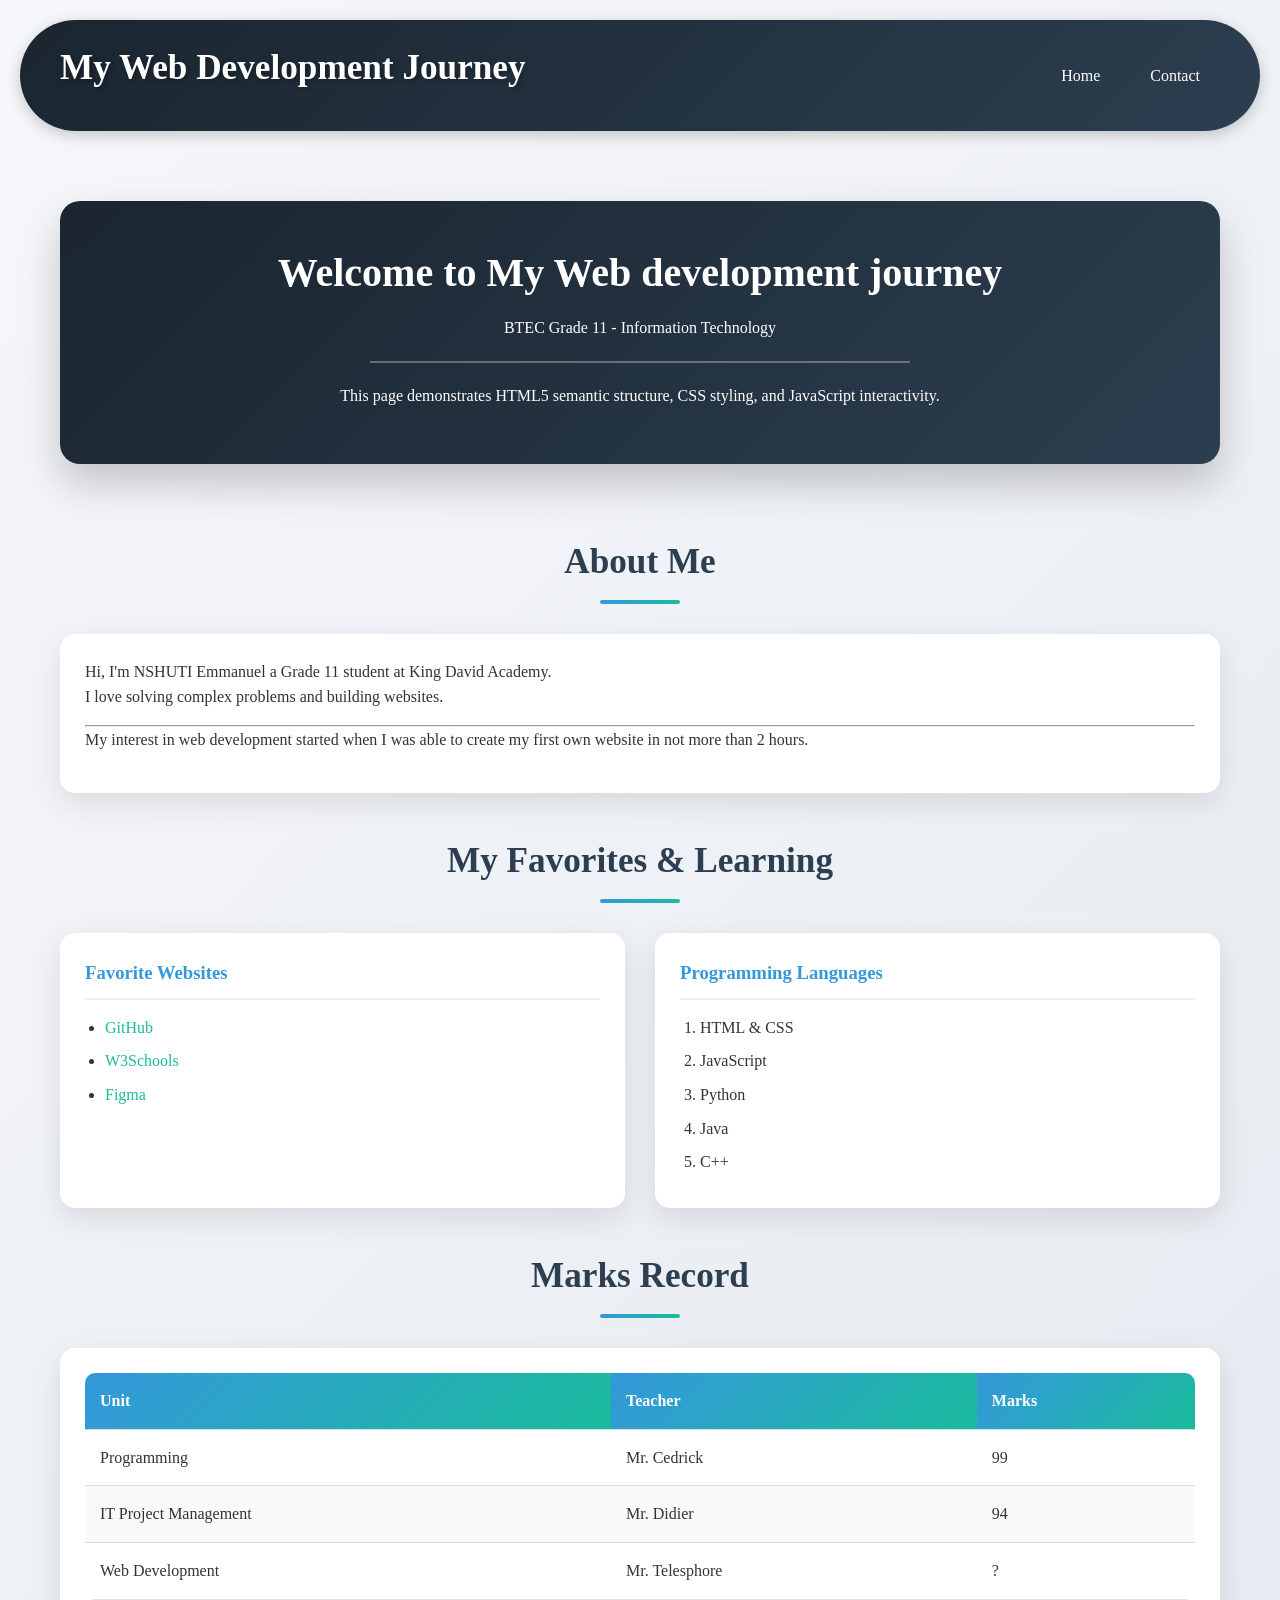
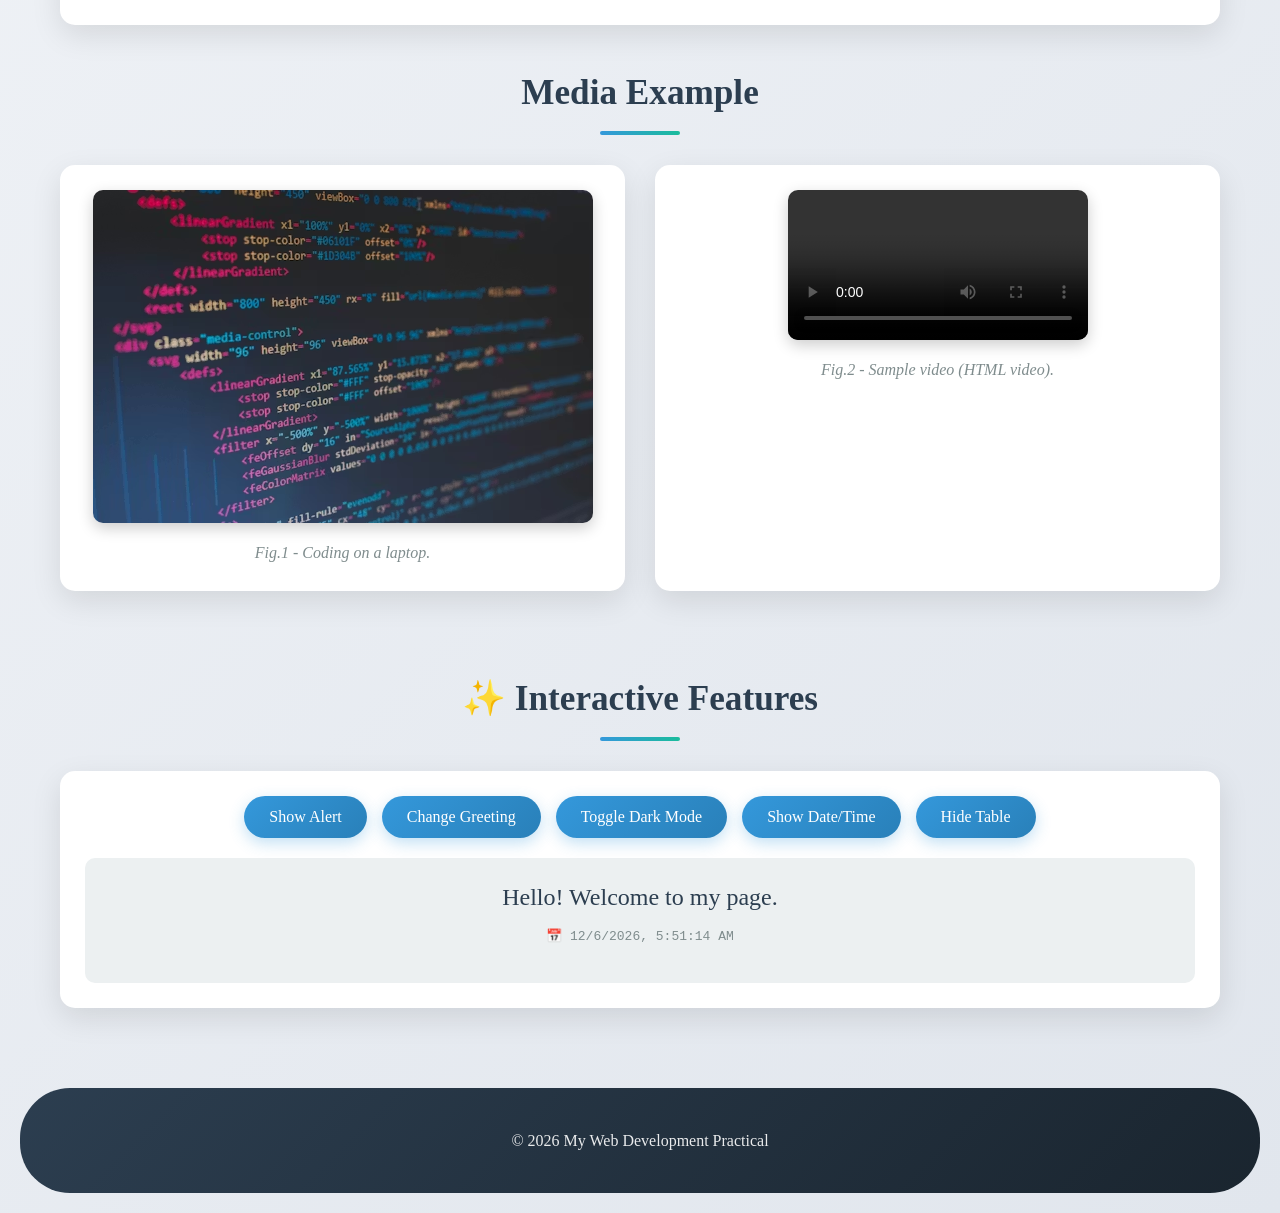
==== index.html @ 808a506c "cch" ====
<!DOCTYPE html>
<html lang="en">
<head>
    <meta charset="UTF-8">
    <meta name="viewport" content="width=device-width, initial-scale=1.0">
    <title>My Web Development Practical</title>
    <link rel="icon" href="fancy.svg" type="image/x-icon">
    <link rel="stylesheet" href="style.css">
</head>
<body>
    <div class="page-wrapper">
        <header>
            <div class="container">
                <div class="header-content">
                    <h1 id="mainTitle">My Web Development Journey</h1> <!-- ID selector used in CSS -->
                    <nav>
                        <ul class="menu"> <!-- Class selector used in CSS -->
                            <li><a href="index.html" title="Home Page">Home</a></li>
                            <li><a href="contact.html" title="Contact Me">Contact</a></li>
                        </ul>
                    </nav>
                </div>
            </div>
        </header>

        <main>
            <!-- Hero Section -->
            <section class="hero">
                <div class="container">
                    <div class="hero-card">
                        <h2>Welcome to My Web development journey</h2>
                        <p> BTEC Grade 11 - Information Technology</p>
                        <hr>
                        <p>This page demonstrates HTML5 semantic structure, CSS styling, and JavaScript interactivity.</p>
                    </div>
                </div>
            </section>

            <!-- About Me Section -->
            <section class="about">
                <div class="container">
                    <div class="section-title">
                        <h2>About Me</h2>
                        <div class="title-underline"></div>
                    </div>
                    <div class="about-content card">
                        <p>Hi, I'm NSHUTI Emmanuel a Grade 11 student at King David Academy.<br>I love solving complex problems and building
                            websites.</p>
                        <hr>
                        <p>My interest in web development started when I was able to create my first own website in not more than 2 hours.</p>
                    </div>
                </div>
            </section>

            <!-- Favorites & Learning Section -->
            <section class="favorites">
                <div class="container">
                    <div class="section-title">
                        <h2>My Favorites & Learning</h2>
                        <div class="title-underline"></div>
                    </div>
                    <div class="favorites-grid">
                        <!-- Card for Favorite Websites -->
                        <div class="card">
                            <h3>Favorite Websites</h3>
                            <ul>
                                <li><a href="https://www.github.com" target="_blank" style="text-decoration: none;">GitHub</a></li>
                                <li><a href="https://www.w3schools.com/" target="_blank" style="text-decoration: none;">W3Schools</a></li>
                                <li><a href="https://www.figma.com/" target="_blank" style="text-decoration: none; ">Figma</a></li>
                            </ul>
                        </div>
                        <!-- Card for Programming Languages -->
                        <div class="card">
                            <h3>Programming Languages</h3>
                            <ol>
                                <li>HTML & CSS</li>
                                <li>JavaScript</li>
                                <li>Python</li>
                                <li>Java</li>
                                <li>C++</li>
                            </ol>
                        </div>
                    </div>
                </div>
            </section>

            <!-- Marks Record Section -->
            <section id="marksSection">
                <div class="container">
                    <div class="section-title">
                        <h2>Marks Record</h2>
                        <div class="title-underline"></div>
                    </div>
                    <div class="table-wrapper card">
                        <table>
                            <thead>
                                <tr>
                                    <th>Unit</th>
                                    <th>Teacher</th>
                                    <th>Marks</th>
                                </tr>
                            </thead>
                            <tbody>
                                <tr>
                                    <td>Programming</td>
                                    <td>Mr. Cedrick</td>
                                    <td>99</td>
                                </tr>
                                <tr>
                                    <td>IT Project Management</td>
                                    <td>Mr. Didier</td>
                                    <td>94</td>
                                </tr>
                                <tr>
                                    <td>Web Development</td>
                                    <td>Mr. Telesphore</td>
                                    <td>?</td>
                                </tr>
                            </tbody>
                        </table>
                    </div>
                </div>
            </section>

            <!-- Media Section -->
            <section class="media">
                <div class="container">
                    <div class="section-title">
                        <h2>Media Example</h2>
                        <div class="title-underline"></div>
                    </div>
                    <div class="media-grid">
                        <!-- Image Card -->
                        <div class="media-card card">
                            <figure>
                                <img src="codes pic.avif" alt="Laptop with code on screen" loading="lazy" title="Laptop with code on screen">
                                <figcaption>Fig.1 - Coding on a laptop.</figcaption>
                            </figure>
                        </div>
                        <!-- Video Card -->
                        <div class="media-card card">
                            <figure>
                                <video controls>
                                    <source src="tech_video.mp4" type="video/mp4">
                                    Your browser does not support the video tag.
                                </video>
                                <figcaption>Fig.2 - Sample video (HTML video).</figcaption>
                            </figure>
                        </div>
                    </div>
                </div>
            </section>

            <!-- Interactive Features Section -->
            <section id="interactive-features">
                <div class="container">
                    <div class="section-title">
                        <h2>✨ Interactive Features</h2>
                        <div class="title-underline"></div>
                    </div>
                    <div class="features-wrapper card">
                        <div class="feature-buttons">
                            <button id="alertBtn" title="Show Alert">Show Alert</button>
                            <button id="changeTextBtn" title="Change Greetin">Change Greeting</button>
                            <button id="darkModeBtn" title="Toggle Dark Mode">Toggle Dark Mode</button>
                            <button id="showDateTimeBtn" title="Show Date/Time">Show Date/Time</button>
                            <button id="toggleSectionBtn" title="Toggle Table">Toggle Table</button>
                        </div>
                        <div class="feature-output">
                            <p id="greeting">Hello! Welcome to my page.</p>
                            <p id="dateTimeDisplay"></p>
                        </div>
                    </div>
                </div>
            </section>
        </main>

        <footer>
            <div class="container">
                <div class="footer-content">
                    <p> &copy; 2026 My Web Development Practical </p>
                </div>
            </div>
        </footer>
    </div>

    <script src="script.js" defer></script>
</body>
</html>
---- style.css ----
/* ===== GLOBAL STYLES ===== */
* {
    margin: 0;
    padding: 0;
    box-sizing: border-box;
    font-family: 'Times New Roman', Times, serif;
}

body {
    background: linear-gradient(135deg, #f5f7fa 0%, #e1e6ed 100%);
    font-family: 'Poppins', 'Segoe UI', Tahoma, Geneva, Verdana, sans-serif;
    color: #333;
    line-height: 1.6;
    transition: background-color 0.3s, color 0.3s;
    min-height: 100vh;
}

.page-wrapper {
    display: flex;
    flex-direction: column;
    min-height: 100vh;
}

.container {
    max-width: 1200px;
    margin: 0 auto;
    padding: 20px;
}

/* ===== TYPOGRAPHY ===== */
h1,
h2,
h3 {
    margin-bottom: 15px;
    color: #2c3e50;
    font-weight: 600;
}

p {
    margin-bottom: 15px;
}

.section-title {
    text-align: center;
    margin-bottom: 30px;
}

.section-title h2 {
    font-size: 2.2rem;
    color: #2c3e50;
    margin-bottom: 10px;
}

.title-underline {
    width: 80px;
    height: 4px;
    background: linear-gradient(90deg, #3498db, #1abc9c);
    margin: 0 auto;
    border-radius: 2px;
}

/* ===== CARDS ===== */
.card {
    background: white;
    border-radius: 15px;
    padding: 25px;
    box-shadow: 0 10px 30px rgba(0, 0, 0, 0.1);
    transition: transform 0.3s, box-shadow 0.3s;
}

.card:hover {
    transform: translateY(-5px);
    box-shadow: 0 15px 40px rgba(0, 0, 0, 0.15);
}

/* ===== HEADER ===== */
header {
    background: linear-gradient(135deg, #1a252f, #2c3e50);
    box-shadow: 0 5px 15px rgba(52, 152, 219, 0.3);
    color: white;
    box-shadow: 0 4px 15px rgba(0, 0, 0, 0.2);
    position: sticky;
    top: 20px;
    z-index: 10;
    size: 20px;
    width: auto;
    border-radius: 120px;
    margin: 20px;
}

header:hover{
    background: linear-gradient(135deg, #3c444b, #464c53);
    box-shadow: 0 5px 15px rgba(52, 152, 219, 0.3);
}

.header-content {
    display: flex;
    justify-content: space-between;
    align-items: center;
    flex-wrap: wrap;
}

#mainTitle {
    color: white;
    text-decoration: none;
    font-size: 2.2rem;
    text-shadow: 2px 2px 4px rgba(0, 0, 0, 0.3);
}

/* Navigation */
.menu {
    list-style: none;
    display: flex;
    gap: 10px;
}

.menu li a {
    display: block;
    color: white;
    padding: 10px 20px;
    text-decoration: none;
    border-radius: 30px;
    font-weight: 500;
    transition: background-color 0.3s, transform 0.2s;
}

.menu li a:hover {
    background: linear-gradient(135deg, #3498db, #1abc9c);
    transform: scale(1.05);
}

/* ===== HERO SECTION ===== */
.hero {
    margin: 30px 0;
}

.hero-card {
    background: linear-gradient(135deg, #1a252f, #2c3e50);
    color: white;
    border-radius: 20px;
    padding: 40px;
    text-align: center;
    box-shadow: 0 20px 40px rgba(0, 0, 0, 0.2);
}

.hero-card h2 {
    color: white;
    font-size: 2.5rem;
    margin-bottom: 10px;
}

.hero-card hr {
    border: 1px solid rgba(255, 255, 255, 0.3);
    width: 50%;
    margin: 20px auto;
}

/* ===== FAVORITES GRID ===== */
.favorites-grid {
    display: grid;
    grid-template-columns: repeat(auto-fit, minmax(300px, 1fr));
    gap: 30px;
    margin-top: 20px;
}

.favorites-grid .card {
    height: 100%;
}

.favorites-grid h3 {
    color: #3498db;
    border-bottom: 2px solid #eee;
    padding-bottom: 10px;
    margin-bottom: 15px;
}

.favorites-grid ul,
.favorites-grid ol {
    padding-left: 20px;
}

.favorites-grid li {
    margin-bottom: 8px;
}

.favorites-grid a {
    color: #1abc9c;
    text-decoration: none;
    font-weight: 500;
}

.favorites-grid a:hover {
    text-decoration: underline;
}

/* ===== TABLE ===== */
.table-wrapper {
    overflow-x: auto;
}

table {
    width: 100%;
    border-collapse: collapse;
    background: white;
    border-radius: 10px;
    overflow: hidden;
}

th,
td {
    padding: 15px;
    text-align: left;
    border-bottom: 1px solid #ddd;
}

th {
    background: linear-gradient(135deg, #3498db, #1abc9c);
    color: white;
    font-weight: 600;
}

tr:nth-child(even) {
    background-color: #f8f9fa;
}

tr:hover {
    background-color: #e9ecef;
}

/* ===== MEDIA GRID ===== */
.media-grid {
    display: grid;
    grid-template-columns: repeat(auto-fit, minmax(300px, 1fr));
    gap: 30px;
}

.media-card {
    text-align: center;
}

.media-card figure {
    margin: 0;
}

.media-card img,
.media-card video {
    max-width: 100%;
    height: auto;
    border-radius: 10px;
    box-shadow: 0 5px 15px rgba(0, 0, 0, 0.2);
}

.media-card figcaption {
    margin-top: 10px;
    font-style: italic;
    color: #7f8c8d;
}

/* ===== INTERACTIVE FEATURES ===== */
#interactive-features {
    margin: 40px 0;
}

.features-wrapper {
    background: white;
}

.feature-buttons {
    display: flex;
    flex-wrap: wrap;
    justify-content: center;
    gap: 15px;
    margin-bottom: 20px;
}

button {
    background: linear-gradient(135deg, #3498db, #2980b9);
    border: none;
    color: white;
    padding: 12px 25px;
    font-size: 1rem;
    border-radius: 50px;
    cursor: pointer;
    transition: transform 0.2s, box-shadow 0.2s;
    font-weight: 500;
    box-shadow: 0 5px 15px rgba(52, 152, 219, 0.3);
}

button:hover {
    transform: translateY(-2px);
    box-shadow: 0 8px 20px rgba(52, 152, 219, 0.4);
}

.feature-output {
    background: #ecf0f1;
    padding: 20px;
    border-radius: 10px;
    text-align: center;
    min-height: 100px;
    display: flex;
    flex-direction: column;
    justify-content: center;
}

#greeting {
    font-size: 1.5rem;
    color: #2c3e50;
    margin-bottom: 10px;
}

#dateTimeDisplay {
    color: #7f8c8d;
    font-family: monospace;
}

/* ===== FORM ===== */
.contact-section {
    margin: 40px 0;
}

.form-wrapper {
    max-width: 600px;
    margin: 0 auto;
    border-radius: 20px;
    box-shadow: var(--shadow);
}

.form-group {
    margin-bottom: 20px;
}

label {
    display: block;
    margin-bottom: 5px;
    font-weight: 600;
    color: #2c3e50;
}

input[type=text],
input[type=email],
textarea {
    width: 100%;
    padding: 12px 15px;
    border: 2px solid #e0e0e0;
    border-radius: 8px;
    font-family: inherit;
    font-size: 1rem;
    transition: border-color 0.3s, box-shadow 0.3s;
}

input:focus,
textarea:focus {
    outline: none;
    border-color: #3498db;
    box-shadow: 0 0 0 3px rgba(52, 152, 219, 0.2);
}

/* ===== FOOTER ===== */
footer {
    background: linear-gradient(135deg, #2c3e50, #1a252f);
    color: white;
    margin: auto;
    padding: 20px 0;
    text-align: center;
    width: auto;
    border-radius: 50px;
    margin: 20px;
}

footer:hover {
    background: linear-gradient(135deg, #1a252f, #2c3e50);
    box-shadow: 0 5px 15px rgba(52, 152, 219, 0.3);
}

.footer-content p {
    margin: 0;
    opacity: 0.9;
}

/* ===== DARK MODE ===== */
body.dark-mode {
    background: linear-gradient(135deg, #1a1a2e 0%, #16213e 100%);
    color: #e0e0e0;
}

body.dark-mode .card {
    background: #1e2a3a;
    color: #e0e0e0;
    box-shadow: 0 10px 30px rgba(0, 0, 0, 0.5);
}

body.dark-mode h1,
body.dark-mode h2,
body.dark-mode h3 {
    color: #ffffff;
}

body.dark-mode .section-title h2 {
    color: #ffffff;
}

body.dark-mode .menu li a:hover {
    background: linear-gradient(135deg, #1abc9c, #16a085);
    color: #000;
}

body.dark-mode .feature-output {
    background: #2a3a4a;
    color: #e0e0e0;
}

body.dark-mode #greeting {
    color: #ffffff;
}

body.dark-mode table {
    background: #1e2a3a;
    color: #e0e0e0;
}

body.dark-mode th {
    background: linear-gradient(135deg, #1abc9c, #16a085);
    color: #000;
}

body.dark-mode td {
    border-color: #3a4a5a;
}

body.dark-mode tr:nth-child(even) {
    background-color: #263238;
}

body.dark-mode tr:hover {
    background-color: #2e3c47;
}

body.dark-mode input,
body.dark-mode textarea {
    background: #263238;
    color: white;
    border-color: #3a4a5a;
}

body.dark-mode label {
    color: #ffffff;
}

body.dark-mode footer {
    background: linear-gradient(135deg, #0f0f1f, #1a1a2e);
}

/* ===== RESPONSIVE ===== */
@media screen and (max-width: 768px) {
    .header-content {
        flex-direction: column;
        text-align: center;
    }

    .menu {
        justify-content: center;
        margin-top: 10px;
    }

    .hero-card h2 {
        font-size: 2rem;
    }

    .favorites-grid {
        grid-template-columns: 1fr;
    }

    .media-grid {
        grid-template-columns: 1fr;
    }

    .feature-buttons {
        flex-direction: column;
        align-items: center;
    }

    button {
        width: 100%;
        max-width: 300px;
    }
}
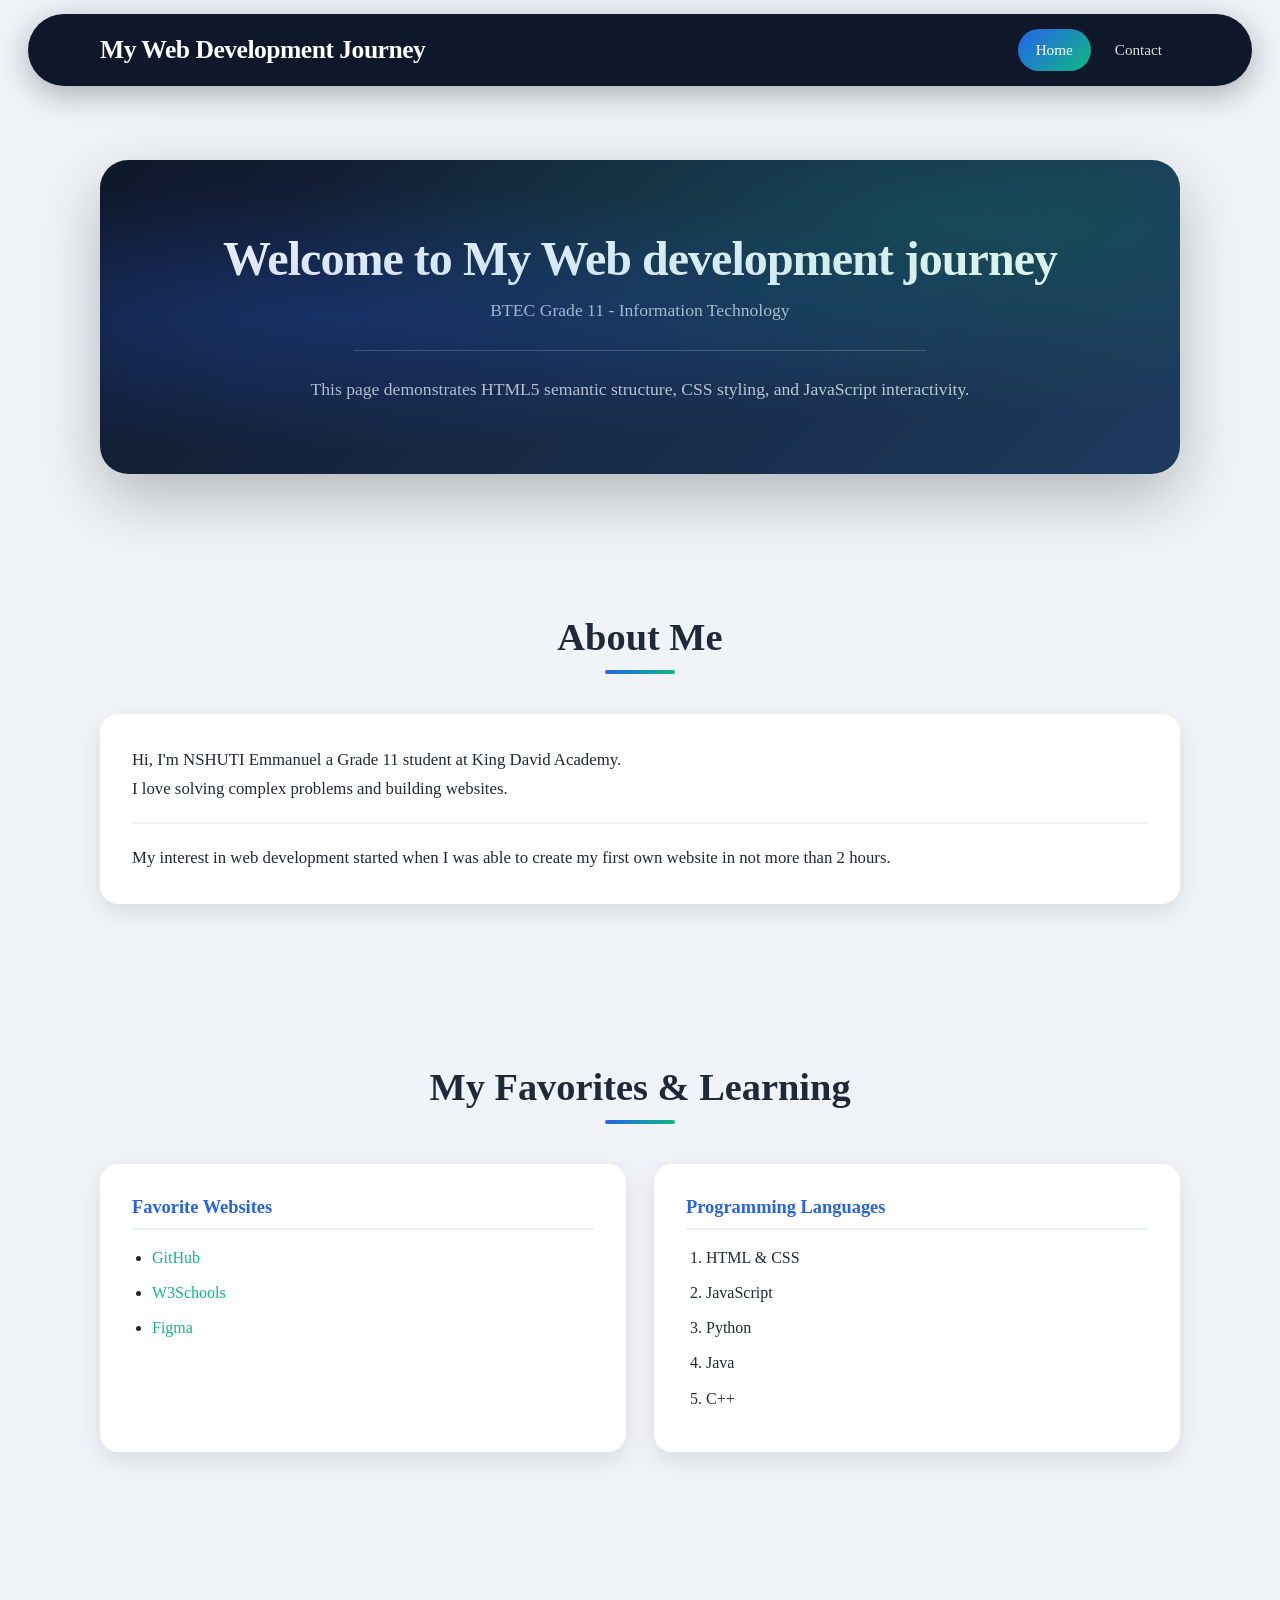
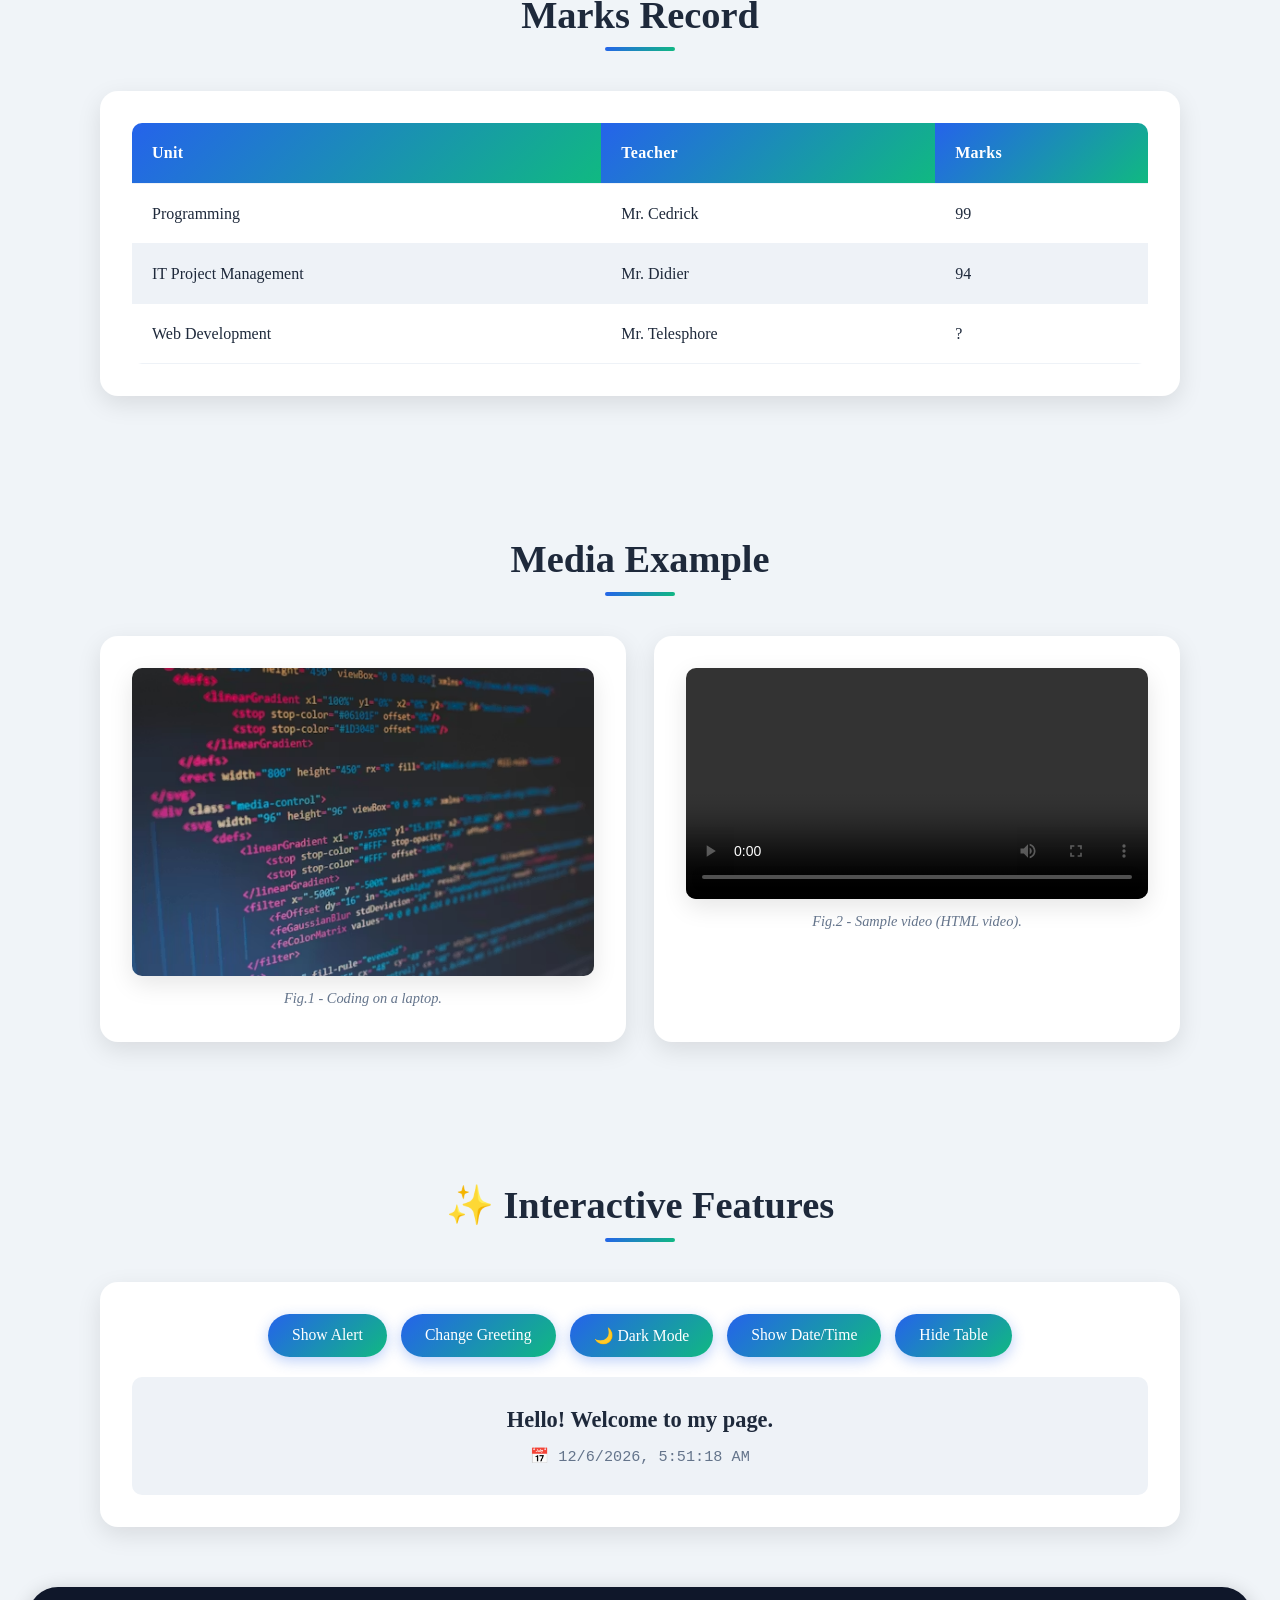
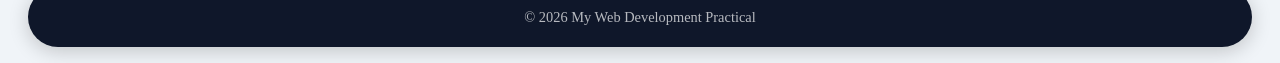
==== commit d30971c4: "chc" ====
--- a/index.html
+++ b/index.html
@@ -186,4 +186,4 @@
 
     <script src="script.js" defer></script>
 </body>
-</html>+</html>
--- a/style.css
+++ b/style.css
@@ -1,18 +1,69 @@
-/* ===== GLOBAL STYLES ===== */
-* {
+/* ============================================================
+   NSHUTI EMMANUEL — Web Dev Practical | Responsive Style
+   ============================================================ */
+
+@import url('https://fonts.googleapis.com/css2?family=Syne:wght@400;600;700;800&family=DM+Sans:ital,wght@0,300;0,400;0,500;1,400&display=swap');
+
+/* ===== CSS VARIABLES ===== */
+:root {
+    --clr-bg:          #f0f4f8;
+    --clr-surface:     #ffffff;
+    --clr-surface-alt: #eef2f7;
+    --clr-text:        #1e293b;
+    --clr-text-muted:  #64748b;
+    --clr-accent-1:    #2563eb;
+    --clr-accent-2:    #0ea5e9;
+    --clr-accent-3:    #10b981;
+    --clr-header-bg:   #0f172a;
+    --clr-footer-bg:   #0f172a;
+    --gradient-accent: linear-gradient(135deg, var(--clr-accent-1), var(--clr-accent-3));
+    --gradient-hero:   linear-gradient(135deg, #0f172a 0%, #1e3a5f 100%);
+    --shadow-sm:       0 2px 8px rgba(0,0,0,0.08);
+    --shadow-md:       0 8px 24px rgba(0,0,0,0.10);
+    --shadow-lg:       0 20px 48px rgba(0,0,0,0.14);
+    --radius-sm:       10px;
+    --radius-md:       18px;
+    --radius-lg:       28px;
+    --radius-pill:     999px;
+    --transition:      0.3s ease;
+    --font-display:    'Times New Roman', serif;
+    --font-body:       'Times New Roman', serif;
+    --header-height:   72px;
+}
+
+/* ===== DARK MODE VARIABLES ===== */
+body.dark-mode {
+    --clr-bg:          #060c18;
+    --clr-surface:     #0f1e2e;
+    --clr-surface-alt: #162032;
+    --clr-text:        #e2e8f0;
+    --clr-text-muted:  #94a3b8;
+    --clr-header-bg:   #060c18;
+    --clr-footer-bg:   #060c18;
+    --shadow-md:       0 8px 24px rgba(0,0,0,0.4);
+    --shadow-lg:       0 20px 48px rgba(0,0,0,0.5);
+}
+
+/* ===== RESET & BASE ===== */
+*, *::before, *::after {
     margin: 0;
     padding: 0;
     box-sizing: border-box;
-    font-family: 'Times New Roman', Times, serif;
+}
+
+html {
+    scroll-behavior: smooth;
+    font-size: 16px;
 }
 
 body {
-    background: linear-gradient(135deg, #f5f7fa 0%, #e1e6ed 100%);
-    font-family: 'Poppins', 'Segoe UI', Tahoma, Geneva, Verdana, sans-serif;
-    color: #333;
-    line-height: 1.6;
-    transition: background-color 0.3s, color 0.3s;
+    font-family: var(--font-body);
+    background-color: var(--clr-bg);
+    color: var(--clr-text);
+    line-height: 1.7;
+    transition: background-color var(--transition), color var(--transition);
     min-height: 100vh;
+    overflow-x: hidden;
 }
 
 .page-wrapper {
@@ -21,466 +72,538 @@
     min-height: 100vh;
 }
 
+/* ===== CONTAINER ===== */
 .container {
-    max-width: 1200px;
+    width: 100%;
+    max-width: 1160px;
     margin: 0 auto;
-    padding: 20px;
+    padding: 0 clamp(16px, 5vw, 40px);
 }
 
 /* ===== TYPOGRAPHY ===== */
-h1,
-h2,
-h3 {
-    margin-bottom: 15px;
-    color: #2c3e50;
-    font-weight: 600;
-}
-
-p {
-    margin-bottom: 15px;
-}
-
+h1, h2, h3 {
+    font-family: var(--font-display);
+    color: var(--clr-text);
+    line-height: 1.2;
+    transition: color var(--transition);
+}
+
+h1 { font-size: clamp(1.5rem, 4vw, 2.2rem); }
+h2 { font-size: clamp(1.6rem, 3.5vw, 2.4rem); }
+h3 { font-size: clamp(1.1rem, 2vw, 1.4rem); }
+
+p { margin-bottom: 1rem; }
+p:last-child { margin-bottom: 0; }
+
+a { color: var(--clr-accent-1); }
+
+/* ===== SECTION TITLE ===== */
 .section-title {
     text-align: center;
-    margin-bottom: 30px;
-}
-
+    margin-bottom: 2.5rem;
+}
 .section-title h2 {
-    font-size: 2.2rem;
-    color: #2c3e50;
-    margin-bottom: 10px;
-}
-
+    font-size: clamp(1.6rem, 3.5vw, 2.4rem);
+    margin-bottom: 0.6rem;
+}
 .title-underline {
-    width: 80px;
+    width: 70px;
     height: 4px;
-    background: linear-gradient(90deg, #3498db, #1abc9c);
+    background: var(--gradient-accent);
     margin: 0 auto;
-    border-radius: 2px;
-}
-
-/* ===== CARDS ===== */
+    border-radius: var(--radius-pill);
+}
+
+/* ===== SECTION SPACING ===== */
+main > section {
+    padding: clamp(40px, 7vw, 80px) 0;
+}
+
+/* ===== CARD ===== */
 .card {
-    background: white;
-    border-radius: 15px;
-    padding: 25px;
-    box-shadow: 0 10px 30px rgba(0, 0, 0, 0.1);
-    transition: transform 0.3s, box-shadow 0.3s;
-}
-
+    background: var(--clr-surface);
+    border-radius: var(--radius-md);
+    padding: clamp(20px, 4vw, 32px);
+    box-shadow: var(--shadow-md);
+    transition: transform var(--transition), box-shadow var(--transition), background-color var(--transition);
+}
 .card:hover {
-    transform: translateY(-5px);
-    box-shadow: 0 15px 40px rgba(0, 0, 0, 0.15);
+    transform: translateY(-4px);
+    box-shadow: var(--shadow-lg);
 }
 
 /* ===== HEADER ===== */
 header {
-    background: linear-gradient(135deg, #1a252f, #2c3e50);
-    box-shadow: 0 5px 15px rgba(52, 152, 219, 0.3);
+    background: var(--clr-header-bg);
     color: white;
-    box-shadow: 0 4px 15px rgba(0, 0, 0, 0.2);
     position: sticky;
-    top: 20px;
-    z-index: 10;
-    size: 20px;
-    width: auto;
-    border-radius: 120px;
-    margin: 20px;
-}
-
-header:hover{
-    background: linear-gradient(135deg, #3c444b, #464c53);
-    box-shadow: 0 5px 15px rgba(52, 152, 219, 0.3);
+    top: 14px;
+    z-index: 100;
+    border-radius: var(--radius-pill);
+    margin: 14px clamp(12px, 3vw, 28px);
+    padding: 0 clamp(16px, 3vw, 30px);
+    box-shadow: 0 8px 32px rgba(0,0,0,0.3), 0 0 0 1px rgba(255,255,255,0.05);
+    transition: background-color var(--transition), box-shadow var(--transition);
+    height: var(--header-height);
+    display: flex;
+    align-items: center;
+}
+
+header:hover {
+    box-shadow: 0 10px 40px rgba(37, 99, 235, 0.3), 0 0 0 1px rgba(255,255,255,0.08);
 }
 
 .header-content {
     display: flex;
     justify-content: space-between;
     align-items: center;
-    flex-wrap: wrap;
+    width: 100%;
+    gap: 16px;
 }
 
 #mainTitle {
-    color: white;
-    text-decoration: none;
-    font-size: 2.2rem;
-    text-shadow: 2px 2px 4px rgba(0, 0, 0, 0.3);
-}
-
-/* Navigation */
+    font-family: var(--font-display);
+    font-size: clamp(1.1rem, 3vw, 1.6rem);
+    font-weight: 800;
+    color: #fff;
+    white-space: nowrap;
+    letter-spacing: -0.02em;
+}
+
+/* ===== HAMBURGER MENU ===== */
+.hamburger {
+    display: none;
+    flex-direction: column;
+    justify-content: center;
+    gap: 5px;
+    background: none;
+    border: none;
+    cursor: pointer;
+    padding: 8px;
+    border-radius: 8px;
+    transition: background var(--transition);
+    box-shadow: none;
+}
+.hamburger:hover {
+    background: rgba(255,255,255,0.1);
+    transform: none;
+    box-shadow: none;
+}
+.hamburger span {
+    display: block;
+    width: 22px;
+    height: 2px;
+    background: white;
+    border-radius: 2px;
+    transition: transform 0.35s ease, opacity 0.25s ease;
+    transform-origin: center;
+}
+.hamburger.open span:nth-child(1) { transform: translateY(7px) rotate(45deg); }
+.hamburger.open span:nth-child(2) { opacity: 0; transform: scaleX(0); }
+.hamburger.open span:nth-child(3) { transform: translateY(-7px) rotate(-45deg); }
+
+/* ===== NAV ===== */
+nav {
+    display: flex;
+    align-items: center;
+    gap: 12px;
+}
+
 .menu {
     list-style: none;
     display: flex;
-    gap: 10px;
+    gap: 6px;
+    align-items: center;
 }
 
 .menu li a {
     display: block;
+    color: rgba(255,255,255,0.85);
+    padding: 8px 18px;
+    text-decoration: none;
+    border-radius: var(--radius-pill);
+    font-weight: 500;
+    font-size: 0.95rem;
+    transition: background var(--transition), color var(--transition), transform 0.2s;
+    white-space: nowrap;
+}
+.menu li a:hover {
+    background: var(--gradient-accent);
+    color: #fff;
+    transform: scale(1.04);
+}
+
+/* Header dark mode button */
+header #darkModeBtn {
+    padding: 7px 16px;
+    font-size: 0.85rem;
+    white-space: nowrap;
+}
+
+/* ===== HERO SECTION ===== */
+.hero { margin: 0; padding: clamp(30px, 5vw, 60px) 0 !important; }
+
+.hero-card {
+    background: var(--gradient-hero);
     color: white;
-    padding: 10px 20px;
-    text-decoration: none;
-    border-radius: 30px;
-    font-weight: 500;
-    transition: background-color 0.3s, transform 0.2s;
-}
-
-.menu li a:hover {
-    background: linear-gradient(135deg, #3498db, #1abc9c);
-    transform: scale(1.05);
-}
-
-/* ===== HERO SECTION ===== */
-.hero {
-    margin: 30px 0;
-}
-
-.hero-card {
-    background: linear-gradient(135deg, #1a252f, #2c3e50);
+    border-radius: var(--radius-lg);
+    padding: clamp(36px, 7vw, 70px) clamp(24px, 6vw, 64px);
+    text-align: center;
+    box-shadow: 0 24px 64px rgba(0,0,0,0.25);
+    position: relative;
+    overflow: hidden;
+}
+.hero-card::before {
+    content: '';
+    position: absolute;
+    inset: 0;
+    background: radial-gradient(ellipse at 20% 50%, rgba(37,99,235,0.25) 0%, transparent 60%),
+                radial-gradient(ellipse at 80% 20%, rgba(16,185,129,0.2) 0%, transparent 55%);
+    pointer-events: none;
+}
+.hero-card h2 {
+    font-family: var(--font-display);
     color: white;
-    border-radius: 20px;
-    padding: 40px;
-    text-align: center;
-    box-shadow: 0 20px 40px rgba(0, 0, 0, 0.2);
-}
-
-.hero-card h2 {
-    color: white;
-    font-size: 2.5rem;
-    margin-bottom: 10px;
-}
-
+    font-size: clamp(1.6rem, 5vw, 3rem);
+    font-weight: 800;
+    letter-spacing: -0.02em;
+    margin-bottom: 0.5rem;
+}
+.hero-card p { color: rgba(255,255,255,0.75); font-size: clamp(0.95rem, 1.5vw, 1.1rem); }
 .hero-card hr {
-    border: 1px solid rgba(255, 255, 255, 0.3);
-    width: 50%;
-    margin: 20px auto;
-}
+    border: none;
+    border-top: 1px solid rgba(255,255,255,0.2);
+    width: 60%;
+    margin: 1.5rem auto;
+}
+
+/* ===== ABOUT SECTION ===== */
+.about-content p { font-size: 1.05rem; }
+.about-content hr {
+    border: none;
+    border-top: 2px solid var(--clr-surface-alt);
+    margin: 1.2rem 0;
+}
+body.dark-mode .about-content hr { border-color: rgba(255,255,255,0.08); }
 
 /* ===== FAVORITES GRID ===== */
 .favorites-grid {
     display: grid;
-    grid-template-columns: repeat(auto-fit, minmax(300px, 1fr));
-    gap: 30px;
-    margin-top: 20px;
-}
-
-.favorites-grid .card {
-    height: 100%;
-}
-
+    grid-template-columns: repeat(auto-fit, minmax(min(100%, 280px), 1fr));
+    gap: clamp(16px, 3vw, 28px);
+}
 .favorites-grid h3 {
-    color: #3498db;
-    border-bottom: 2px solid #eee;
+    color: var(--clr-accent-1);
+    border-bottom: 2px solid var(--clr-surface-alt);
     padding-bottom: 10px;
-    margin-bottom: 15px;
-}
-
-.favorites-grid ul,
-.favorites-grid ol {
-    padding-left: 20px;
-}
-
-.favorites-grid li {
-    margin-bottom: 8px;
-}
-
+    margin-bottom: 14px;
+    font-size: 1.15rem;
+}
+body.dark-mode .favorites-grid h3 { border-color: rgba(255,255,255,0.08); }
+
+.favorites-grid ul, .favorites-grid ol { padding-left: 20px; }
+.favorites-grid li { margin-bottom: 8px; }
 .favorites-grid a {
-    color: #1abc9c;
+    color: var(--clr-accent-3);
     text-decoration: none;
     font-weight: 500;
-}
-
-.favorites-grid a:hover {
-    text-decoration: underline;
-}
+    transition: color var(--transition);
+}
+.favorites-grid a:hover { text-decoration: underline; color: var(--clr-accent-1); }
 
 /* ===== TABLE ===== */
-.table-wrapper {
-    overflow-x: auto;
-}
+#marksSection { padding: clamp(30px, 5vw, 60px) 0 !important; }
+
+.table-wrapper { overflow-x: auto; -webkit-overflow-scrolling: touch; }
 
 table {
     width: 100%;
     border-collapse: collapse;
-    background: white;
-    border-radius: 10px;
+    min-width: 360px;
+    background: var(--clr-surface);
+    border-radius: var(--radius-sm);
     overflow: hidden;
-}
-
-th,
-td {
-    padding: 15px;
+    transition: background-color var(--transition);
+}
+th, td {
+    padding: clamp(10px, 2vw, 16px) clamp(12px, 2.5vw, 20px);
     text-align: left;
-    border-bottom: 1px solid #ddd;
-}
-
+    border-bottom: 1px solid var(--clr-surface-alt);
+    font-size: clamp(0.85rem, 1.5vw, 1rem);
+    transition: background-color var(--transition), border-color var(--transition);
+}
 th {
-    background: linear-gradient(135deg, #3498db, #1abc9c);
+    background: var(--gradient-accent);
     color: white;
+    font-family: var(--font-display);
     font-weight: 600;
-}
-
-tr:nth-child(even) {
-    background-color: #f8f9fa;
-}
-
-tr:hover {
-    background-color: #e9ecef;
-}
+    letter-spacing: 0.02em;
+}
+tr:nth-child(even) { background-color: var(--clr-surface-alt); }
+tr:hover { background-color: rgba(37,99,235,0.07); }
+body.dark-mode tr:nth-child(even) { background-color: rgba(255,255,255,0.04); }
+body.dark-mode tr:hover { background-color: rgba(37,99,235,0.12); }
+body.dark-mode td { border-color: rgba(255,255,255,0.06); color: var(--clr-text); }
 
 /* ===== MEDIA GRID ===== */
 .media-grid {
     display: grid;
-    grid-template-columns: repeat(auto-fit, minmax(300px, 1fr));
-    gap: 30px;
-}
-
-.media-card {
-    text-align: center;
-}
-
-.media-card figure {
-    margin: 0;
-}
-
-.media-card img,
-.media-card video {
-    max-width: 100%;
+    grid-template-columns: repeat(auto-fit, minmax(min(100%, 280px), 1fr));
+    gap: clamp(16px, 3vw, 28px);
+}
+.media-card { text-align: center; }
+.media-card figure { margin: 0; }
+.media-card img, .media-card video {
+    width: 100%;
     height: auto;
-    border-radius: 10px;
-    box-shadow: 0 5px 15px rgba(0, 0, 0, 0.2);
-}
-
+    border-radius: var(--radius-sm);
+    box-shadow: var(--shadow-md);
+    display: block;
+}
 .media-card figcaption {
     margin-top: 10px;
     font-style: italic;
-    color: #7f8c8d;
+    color: var(--clr-text-muted);
+    font-size: 0.9rem;
 }
 
 /* ===== INTERACTIVE FEATURES ===== */
-#interactive-features {
-    margin: 40px 0;
-}
+#interactive-features { padding: clamp(30px, 5vw, 60px) 0 !important; }
 
 .features-wrapper {
-    background: white;
-}
-
+    background: var(--clr-surface);
+}
 .feature-buttons {
     display: flex;
     flex-wrap: wrap;
     justify-content: center;
-    gap: 15px;
+    gap: clamp(8px, 2vw, 14px);
     margin-bottom: 20px;
 }
-
-button {
-    background: linear-gradient(135deg, #3498db, #2980b9);
-    border: none;
-    color: white;
-    padding: 12px 25px;
-    font-size: 1rem;
-    border-radius: 50px;
-    cursor: pointer;
-    transition: transform 0.2s, box-shadow 0.2s;
-    font-weight: 500;
-    box-shadow: 0 5px 15px rgba(52, 152, 219, 0.3);
-}
-
-button:hover {
-    transform: translateY(-2px);
-    box-shadow: 0 8px 20px rgba(52, 152, 219, 0.4);
-}
-
 .feature-output {
-    background: #ecf0f1;
-    padding: 20px;
-    border-radius: 10px;
+    background: var(--clr-surface-alt);
+    padding: clamp(16px, 3vw, 24px);
+    border-radius: var(--radius-sm);
     text-align: center;
-    min-height: 100px;
+    min-height: 90px;
     display: flex;
     flex-direction: column;
     justify-content: center;
-}
-
+    gap: 6px;
+    transition: background-color var(--transition);
+}
 #greeting {
-    font-size: 1.5rem;
-    color: #2c3e50;
-    margin-bottom: 10px;
-}
-
+    font-size: clamp(1rem, 2.5vw, 1.4rem);
+    font-family: var(--font-display);
+    font-weight: 600;
+    color: var(--clr-text);
+    margin: 0;
+    transition: color var(--transition);
+}
 #dateTimeDisplay {
-    color: #7f8c8d;
-    font-family: monospace;
-}
-
-/* ===== FORM ===== */
-.contact-section {
-    margin: 40px 0;
-}
+    color: var(--clr-text-muted);
+    font-family: 'Courier New', monospace;
+    font-size: clamp(0.8rem, 1.5vw, 0.95rem);
+    transition: color var(--transition);
+}
+
+/* ===== BUTTONS ===== */
+button {
+    font-family: var(--font-body);
+    background: var(--gradient-accent);
+    border: none;
+    color: white;
+    padding: clamp(9px, 1.5vw, 12px) clamp(16px, 3vw, 24px);
+    font-size: clamp(0.85rem, 1.5vw, 0.98rem);
+    border-radius: var(--radius-pill);
+    cursor: pointer;
+    font-weight: 500;
+    box-shadow: 0 4px 14px rgba(37,99,235,0.3);
+    transition: transform 0.2s ease, box-shadow 0.2s ease, opacity 0.2s;
+    white-space: nowrap;
+}
+button:hover {
+    transform: translateY(-2px);
+    box-shadow: 0 8px 24px rgba(37,99,235,0.4);
+}
+button:active {
+    transform: translateY(0);
+    box-shadow: 0 2px 8px rgba(37,99,235,0.25);
+}
+
+/* ===== CONTACT FORM ===== */
+.contact-section { padding: clamp(40px, 7vw, 80px) 0 !important; }
 
 .form-wrapper {
-    max-width: 600px;
+    max-width: 580px;
     margin: 0 auto;
-    border-radius: 20px;
-    box-shadow: var(--shadow);
-}
-
-.form-group {
-    margin-bottom: 20px;
-}
+}
+.form-group { margin-bottom: 1.4rem; }
 
 label {
     display: block;
-    margin-bottom: 5px;
+    margin-bottom: 6px;
     font-weight: 600;
-    color: #2c3e50;
-}
-
+    font-size: 0.92rem;
+    color: var(--clr-text);
+    transition: color var(--transition);
+}
 input[type=text],
 input[type=email],
 textarea {
     width: 100%;
-    padding: 12px 15px;
-    border: 2px solid #e0e0e0;
-    border-radius: 8px;
-    font-family: inherit;
+    padding: 12px 16px;
+    border: 2px solid var(--clr-surface-alt);
+    border-radius: var(--radius-sm);
+    font-family: var(--font-body);
     font-size: 1rem;
-    transition: border-color 0.3s, box-shadow 0.3s;
-}
-
-input:focus,
-textarea:focus {
+    background: var(--clr-bg);
+    color: var(--clr-text);
+    transition: border-color var(--transition), box-shadow var(--transition),
+                background-color var(--transition), color var(--transition);
+}
+input:focus, textarea:focus {
     outline: none;
-    border-color: #3498db;
-    box-shadow: 0 0 0 3px rgba(52, 152, 219, 0.2);
+    border-color: var(--clr-accent-1);
+    box-shadow: 0 0 0 4px rgba(37,99,235,0.15);
+}
+body.dark-mode input[type=text],
+body.dark-mode input[type=email],
+body.dark-mode textarea {
+    background: var(--clr-surface-alt);
+    border-color: rgba(255,255,255,0.1);
+    color: var(--clr-text);
+}
+body.dark-mode input:focus,
+body.dark-mode textarea:focus {
+    border-color: var(--clr-accent-2);
+    box-shadow: 0 0 0 4px rgba(14,165,233,0.2);
 }
 
 /* ===== FOOTER ===== */
 footer {
-    background: linear-gradient(135deg, #2c3e50, #1a252f);
-    color: white;
-    margin: auto;
-    padding: 20px 0;
+    background: var(--clr-footer-bg);
+    color: rgba(255,255,255,0.7);
+    border-radius: var(--radius-pill);
+    margin: 16px clamp(12px, 3vw, 28px);
+    padding: 18px clamp(16px, 4vw, 32px);
     text-align: center;
-    width: auto;
-    border-radius: 50px;
-    margin: 20px;
-}
-
+    box-shadow: 0 4px 20px rgba(0,0,0,0.2);
+    transition: background-color var(--transition), box-shadow var(--transition);
+    margin-top: auto;
+}
 footer:hover {
-    background: linear-gradient(135deg, #1a252f, #2c3e50);
-    box-shadow: 0 5px 15px rgba(52, 152, 219, 0.3);
-}
-
-.footer-content p {
-    margin: 0;
-    opacity: 0.9;
-}
-
-/* ===== DARK MODE ===== */
-body.dark-mode {
-    background: linear-gradient(135deg, #1a1a2e 0%, #16213e 100%);
-    color: #e0e0e0;
-}
-
+    box-shadow: 0 8px 32px rgba(37,99,235,0.25);
+}
+.footer-content p { margin: 0; font-size: 0.9rem; }
+
+/* ===== DARK MODE OVERRIDES ===== */
 body.dark-mode .card {
-    background: #1e2a3a;
-    color: #e0e0e0;
-    box-shadow: 0 10px 30px rgba(0, 0, 0, 0.5);
-}
-
-body.dark-mode h1,
-body.dark-mode h2,
-body.dark-mode h3 {
-    color: #ffffff;
-}
-
-body.dark-mode .section-title h2 {
-    color: #ffffff;
-}
-
-body.dark-mode .menu li a:hover {
-    background: linear-gradient(135deg, #1abc9c, #16a085);
-    color: #000;
-}
-
-body.dark-mode .feature-output {
-    background: #2a3a4a;
-    color: #e0e0e0;
-}
-
-body.dark-mode #greeting {
-    color: #ffffff;
-}
-
-body.dark-mode table {
-    background: #1e2a3a;
-    color: #e0e0e0;
-}
-
-body.dark-mode th {
-    background: linear-gradient(135deg, #1abc9c, #16a085);
-    color: #000;
-}
-
-body.dark-mode td {
-    border-color: #3a4a5a;
-}
-
-body.dark-mode tr:nth-child(even) {
-    background-color: #263238;
-}
-
-body.dark-mode tr:hover {
-    background-color: #2e3c47;
-}
-
-body.dark-mode input,
-body.dark-mode textarea {
-    background: #263238;
-    color: white;
-    border-color: #3a4a5a;
-}
-
-body.dark-mode label {
-    color: #ffffff;
-}
-
-body.dark-mode footer {
-    background: linear-gradient(135deg, #0f0f1f, #1a1a2e);
-}
-
-/* ===== RESPONSIVE ===== */
-@media screen and (max-width: 768px) {
-    .header-content {
+    background: var(--clr-surface);
+    box-shadow: var(--shadow-md);
+}
+body.dark-mode .hero-card {
+    background: linear-gradient(135deg, #04080f, #0d1f35);
+}
+body.dark-mode table { background: var(--clr-surface); }
+
+/* ===== SCROLL REVEAL ANIMATION ===== */
+.reveal {
+    opacity: 0;
+    transform: translateY(28px);
+    transition: opacity 0.6s ease, transform 0.6s ease;
+}
+.reveal.visible {
+    opacity: 1;
+    transform: translateY(0);
+}
+
+/* ===== RESPONSIVE BREAKPOINTS ===== */
+
+/* Tablet: 768px – 1024px */
+@media (max-width: 1024px) {
+    .favorites-grid {
+        grid-template-columns: repeat(2, 1fr);
+    }
+}
+
+/* Mobile: up to 768px */
+@media (max-width: 768px) {
+    /* Header */
+    header {
+        top: 10px;
+        margin: 10px 12px;
+        border-radius: 18px;
+        height: auto;
+        padding: 14px 18px;
+    }
+    .header-content { gap: 10px; }
+    #mainTitle { font-size: 1.15rem; }
+
+    .hamburger { display: flex; }
+
+    /* Mobile nav drawer */
+    nav {
+        position: absolute;
+        top: calc(100% + 10px);
+        left: 0;
+        right: 0;
+        background: var(--clr-header-bg);
+        border-radius: 0 0 18px 18px;
+        padding: 0 18px;
+        max-height: 0;
+        overflow: hidden;
+        transition: max-height 0.4s ease, padding 0.3s ease;
         flex-direction: column;
-        text-align: center;
+        align-items: stretch;
+        gap: 0;
+        box-shadow: 0 12px 30px rgba(0,0,0,0.3);
     }
+    nav.open {
+        max-height: 300px;
+        padding: 10px 18px 16px;
+    }
 
     .menu {
-        justify-content: center;
-        margin-top: 10px;
+        flex-direction: column;
+        gap: 4px;
+        width: 100%;
     }
-
-    .hero-card h2 {
-        font-size: 2rem;
+    .menu li a {
+        padding: 11px 16px;
+        border-radius: 10px;
+        font-size: 1rem;
     }
-
-    .favorites-grid {
-        grid-template-columns: 1fr;
+    header #darkModeBtn {
+        width: 100%;
+        border-radius: 10px;
+        margin-top: 6px;
+        padding: 11px 16px;
     }
 
-    .media-grid {
-        grid-template-columns: 1fr;
-    }
-
-    .feature-buttons {
-        flex-direction: column;
-        align-items: center;
-    }
-
-    button {
-        width: 100%;
-        max-width: 300px;
-    }
+    /* Sections */
+    .favorites-grid { grid-template-columns: 1fr; }
+    .media-grid { grid-template-columns: 1fr; }
+
+    .feature-buttons { flex-direction: column; align-items: center; }
+    button { width: 100%; max-width: 320px; justify-content: center; }
+    header button { max-width: none; }
+
+    .hero-card h2 { font-size: clamp(1.4rem, 6vw, 2rem); }
+}
+
+/* Small mobile: up to 480px */
+@media (max-width: 480px) {
+    .section-title h2 { font-size: 1.5rem; }
+    .hero-card { padding: 28px 18px; }
+    .card { padding: 18px; }
+    footer { border-radius: 14px; }
+    header { border-radius: 14px; }
+}
+
+/* Print */
+@media print {
+    header, footer, #interactive-features { display: none; }
+    body { background: white; color: black; }
+    .card { box-shadow: none; border: 1px solid #ccc; }
 }
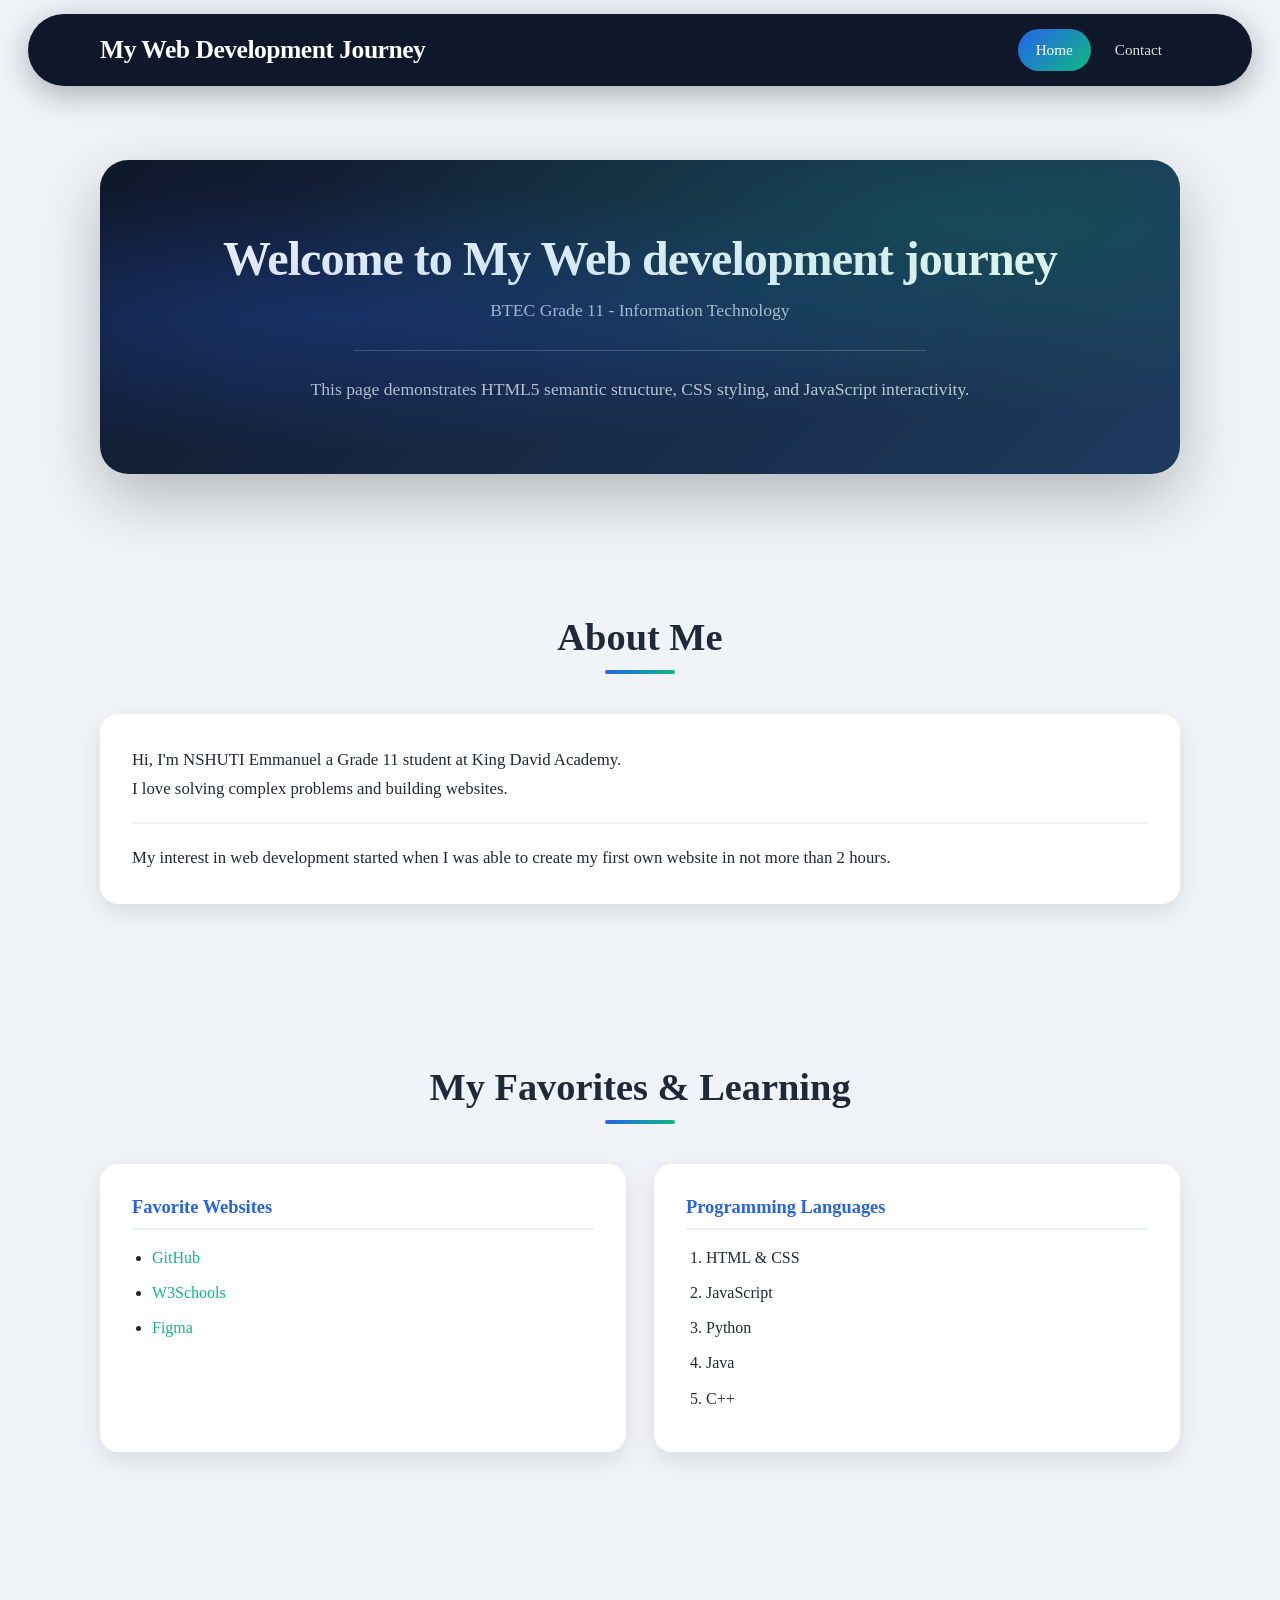
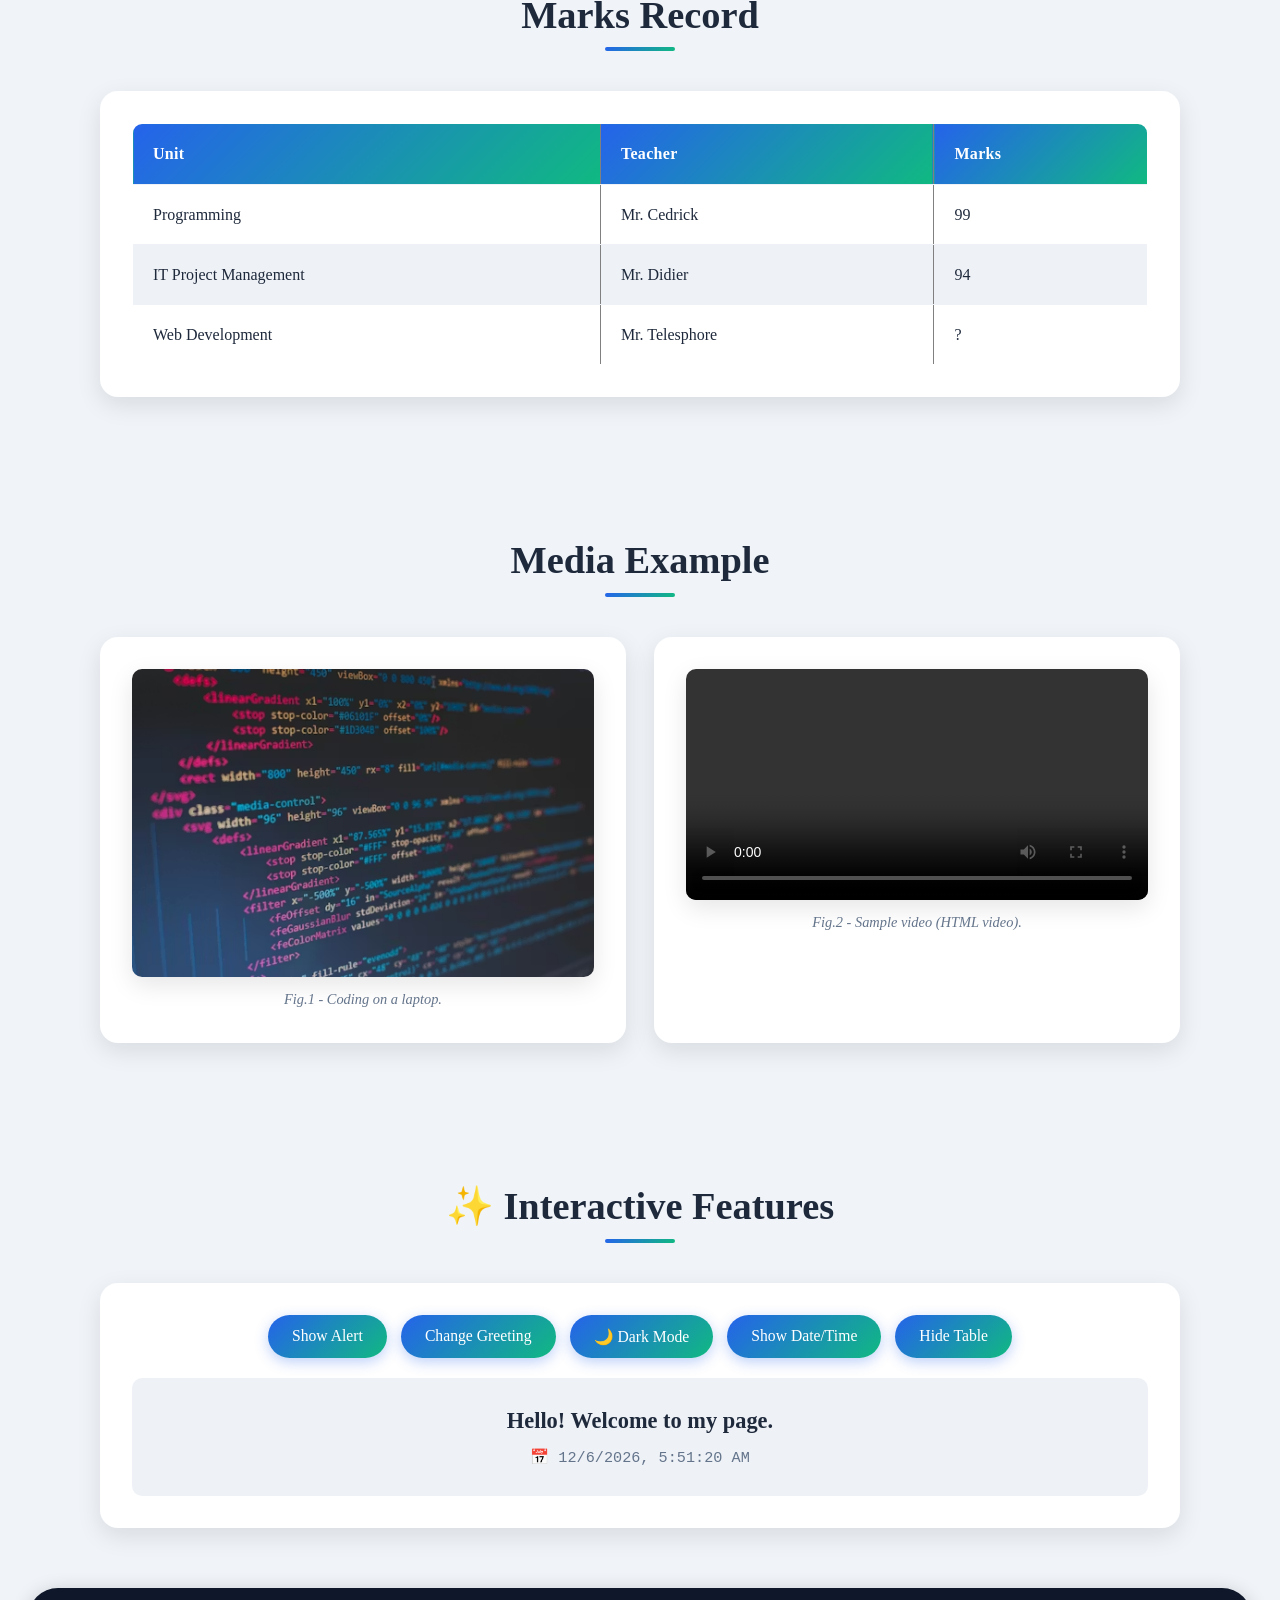
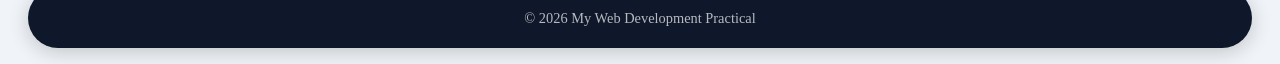
==== commit c402c603: "chc" ====
--- a/index.html
+++ b/index.html
@@ -92,7 +92,7 @@
                         <div class="title-underline"></div>
                     </div>
                     <div class="table-wrapper card">
-                        <table>
+                        <table border="1" cellspacing="0" cellpadding="10">
                             <thead>
                                 <tr>
                                     <th>Unit</th>
--- a/style.css
+++ b/style.css
@@ -3,6 +3,13 @@
    ============================================================ */
 
 @import url('https://fonts.googleapis.com/css2?family=Syne:wght@400;600;700;800&family=DM+Sans:ital,wght@0,300;0,400;0,500;1,400&display=swap');
+
+@font-face {
+  font-family: "Times New Roman";
+  src: url('fonts/times-new-roman.woff2') format('woff2'),
+       url('fonts/times-new-roman.woff') format('woff');
+  /* Add other formats for broad browser support */
+}
 
 /* ===== CSS VARIABLES ===== */
 :root {
@@ -606,4 +613,4 @@
     header, footer, #interactive-features { display: none; }
     body { background: white; color: black; }
     .card { box-shadow: none; border: 1px solid #ccc; }
-}+}
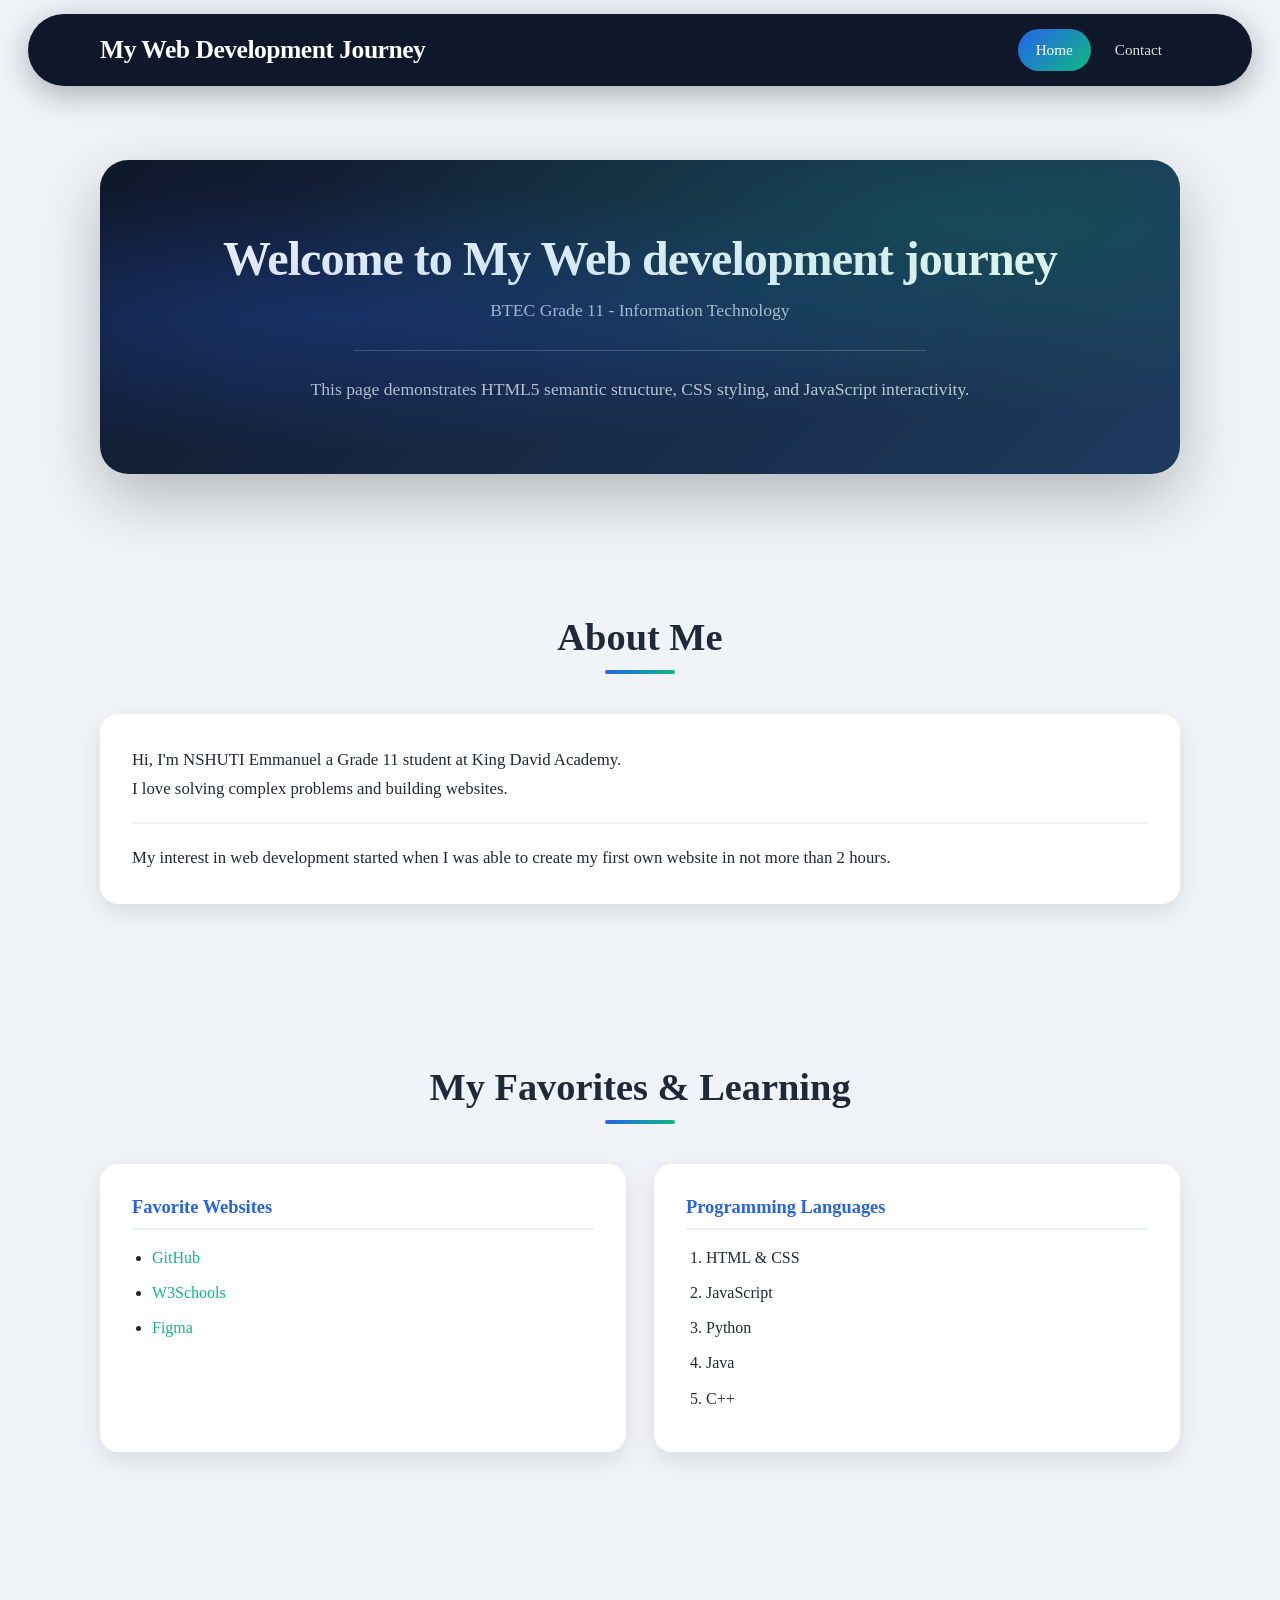
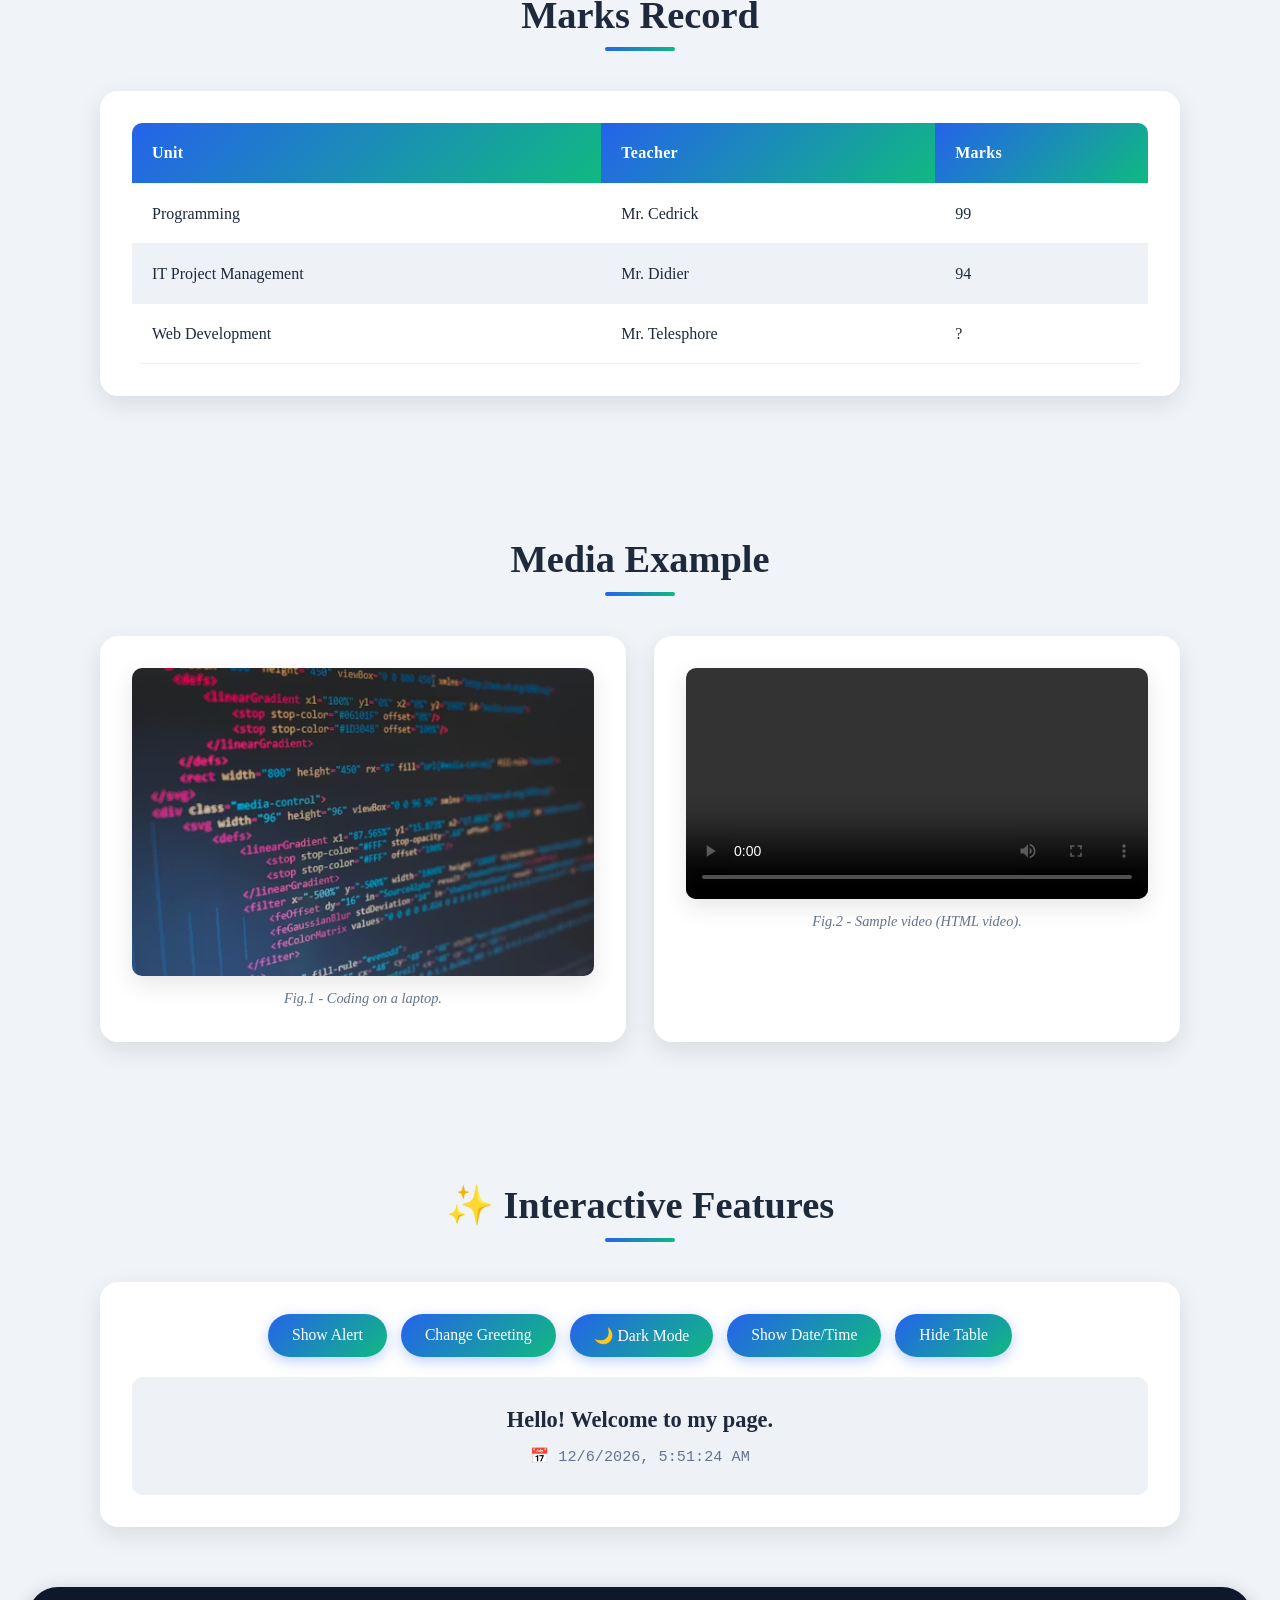
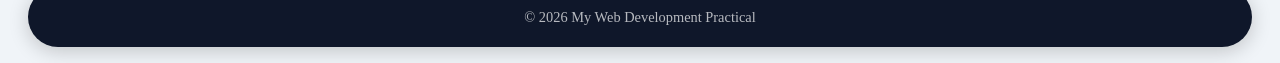
==== commit 07c817db: "chc" ====
--- a/index.html
+++ b/index.html
@@ -92,7 +92,7 @@
                         <div class="title-underline"></div>
                     </div>
                     <div class="table-wrapper card">
-                        <table border="1" cellspacing="0" cellpadding="10">
+                        <table cellspacing="0" cellpadding="10">
                             <thead>
                                 <tr>
                                     <th>Unit</th>
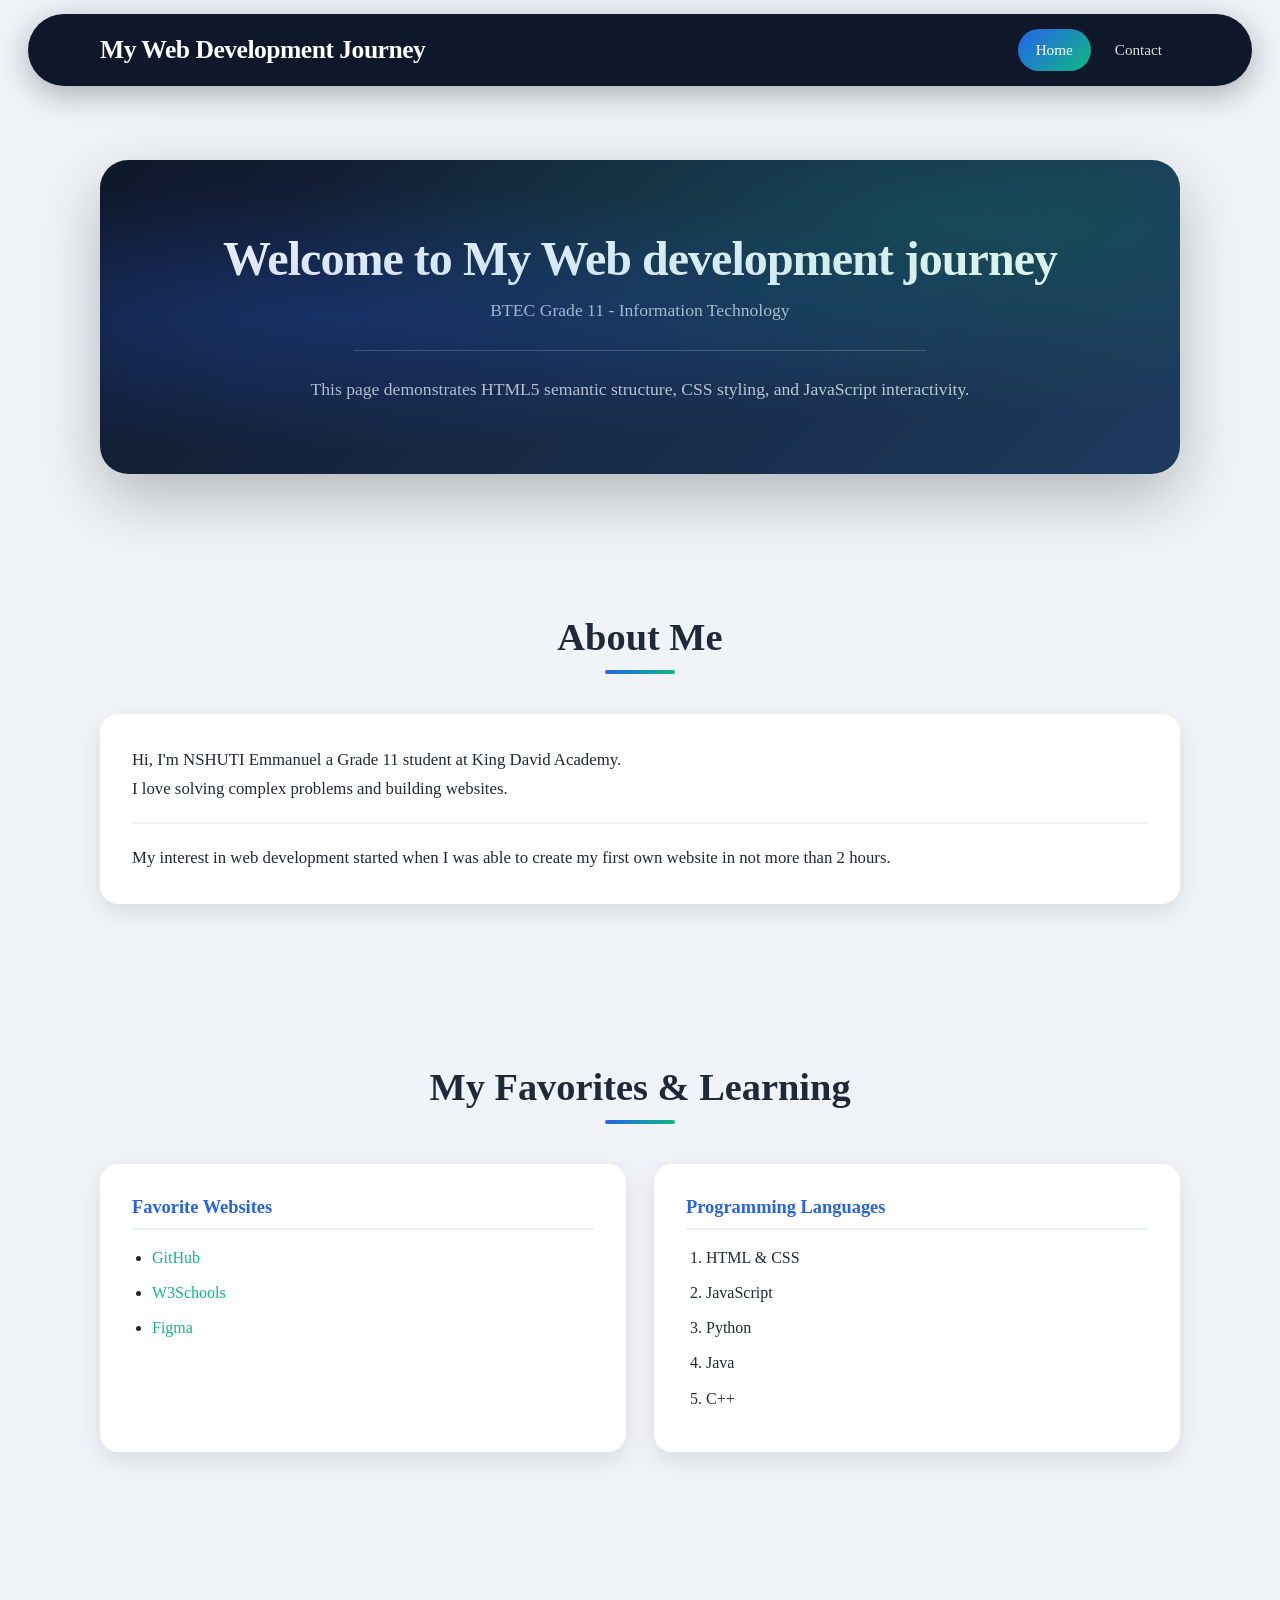
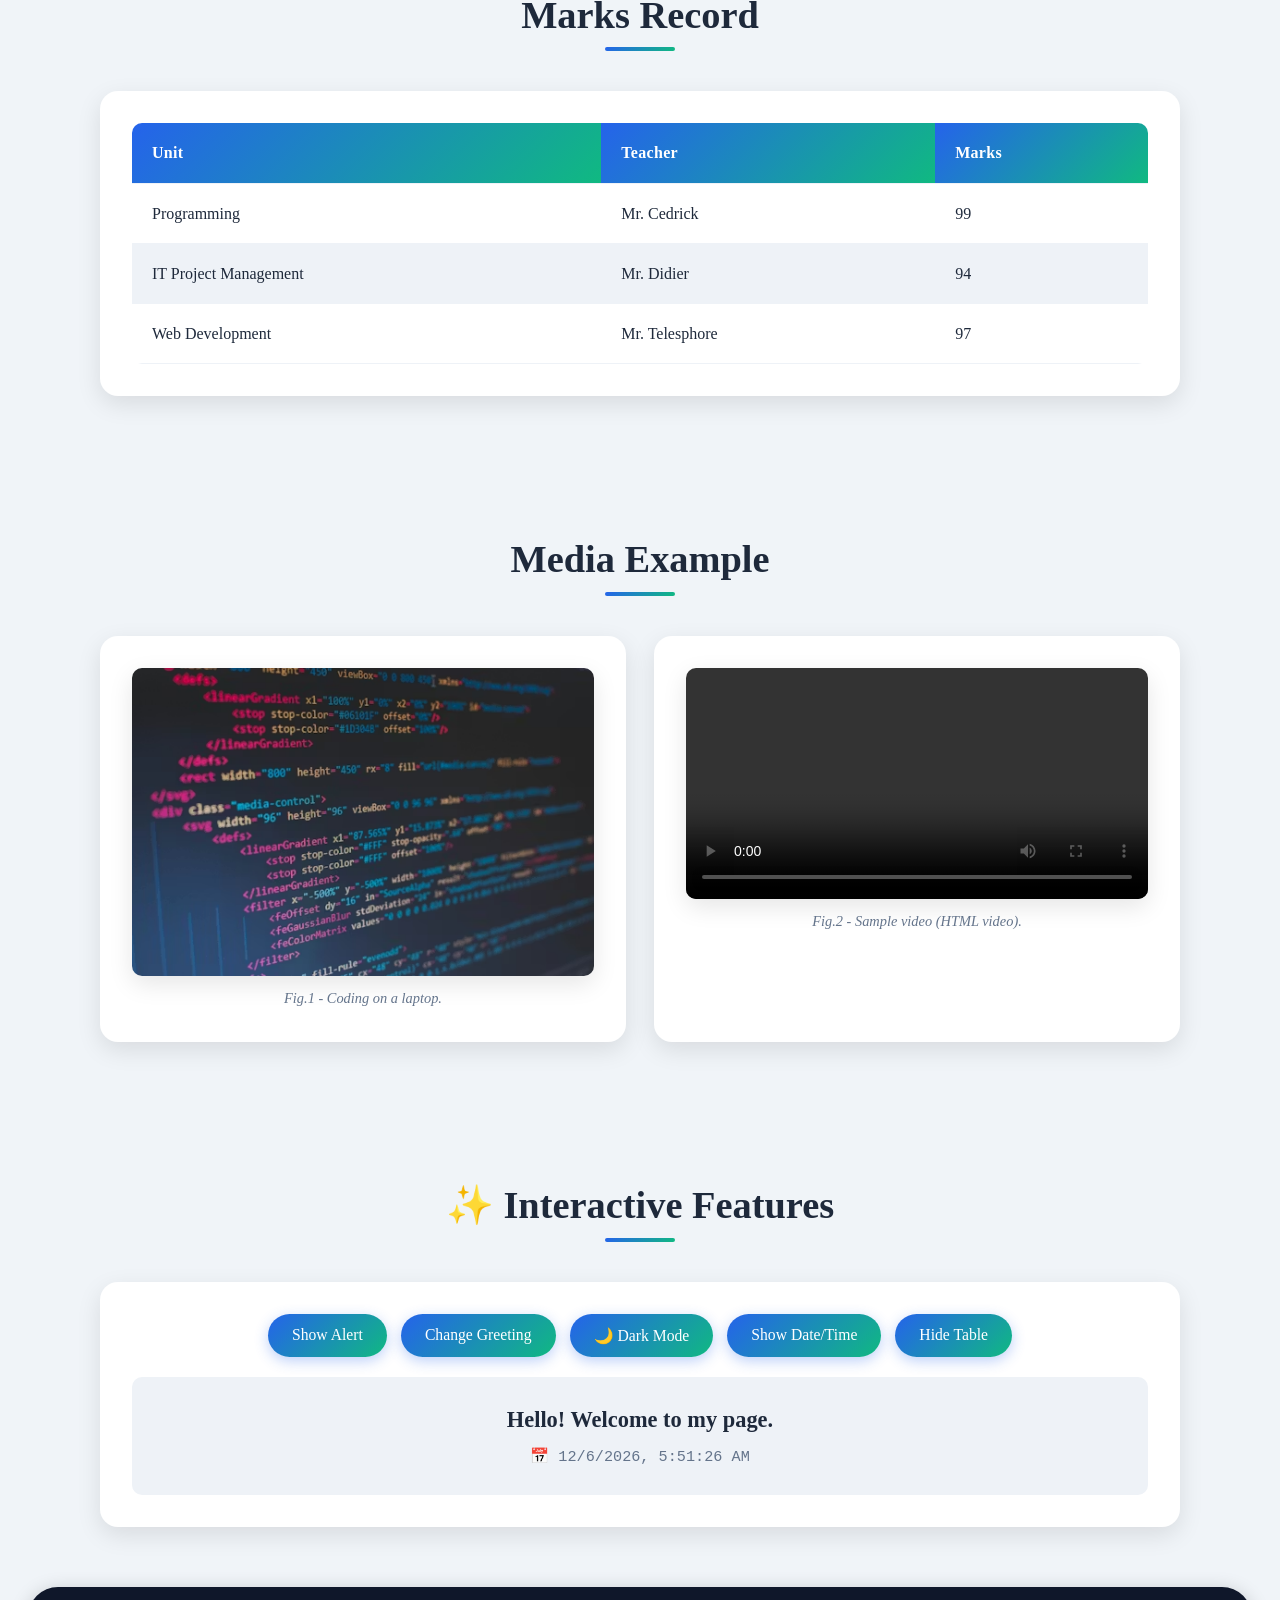
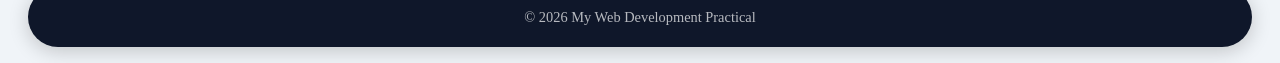
==== commit 795abcf7: "chc" ====
--- a/index.html
+++ b/index.html
@@ -114,7 +114,7 @@
                                 <tr>
                                     <td>Web Development</td>
                                     <td>Mr. Telesphore</td>
-                                    <td>?</td>
+                                    <td>97</td>
                                 </tr>
                             </tbody>
                         </table>
